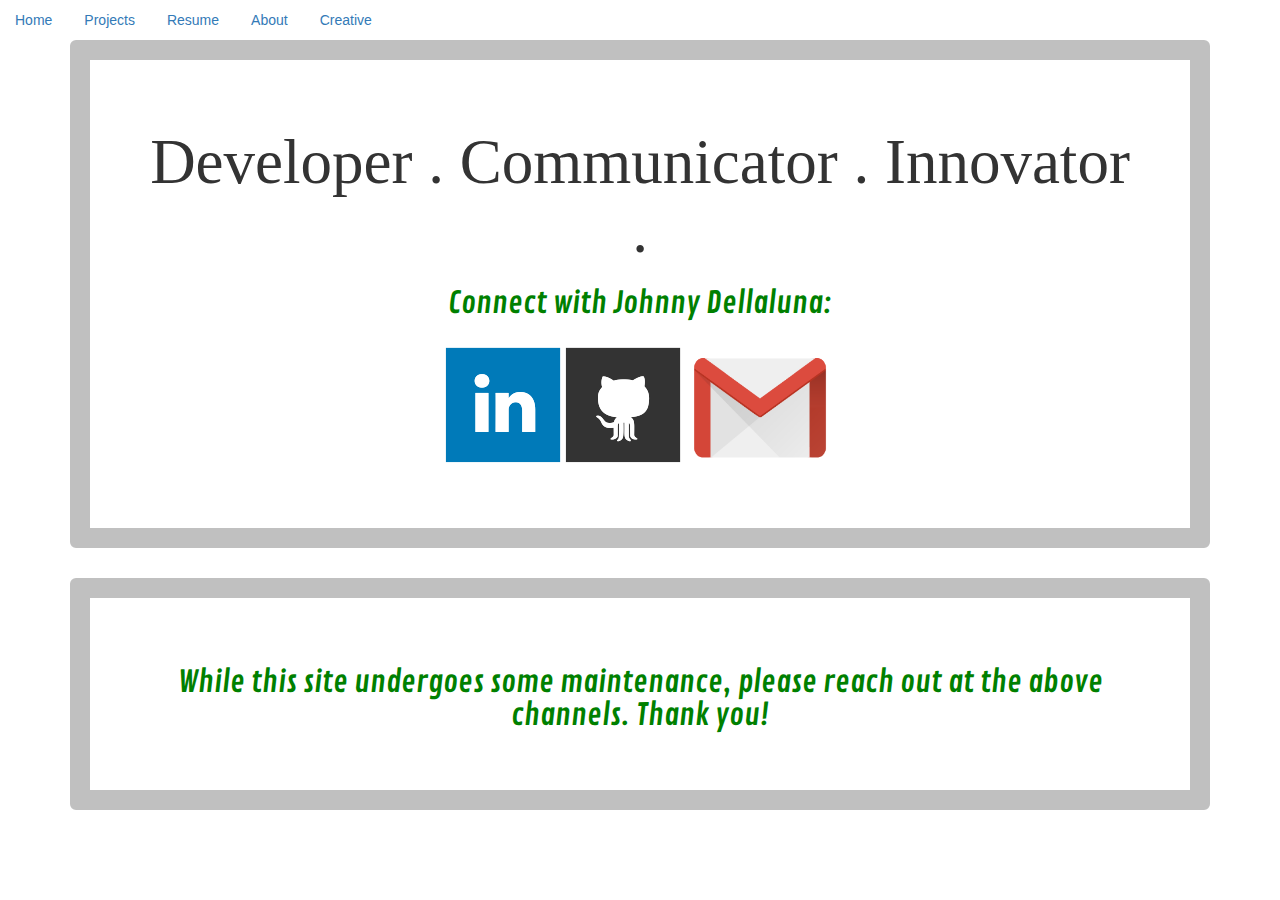
==== index.html @ 60100eee "Add files via upload" ====
<!doctype html>
<html lang="en-us">

<head>
  <meta charset="UTF-8">
  <title>Johnny Dellaluna: Full Stack Developer</title>
  <link rel="stylesheet" href="https://maxcdn.bootstrapcdn.com/bootstrap/3.3.6/css/bootstrap.min.css">
  <link href="https://fonts.googleapis.com/css?family=Contrail+One|Permanent+Marker" rel="stylesheet">
  <link rel="stylesheet" type="text/css" href="assets/css/style.css">
</head>

<body>
<ul class="nav nav-pills nav-fill">
  <li class="nav-item">
    <a class="nav-link" href="index.html">Home</a>
  </li>
  <li class="nav-item">
    <a class="nav-link" href="projects.html">Projects</a>
  </li>
  <li class="nav-item">
    <a class="nav-link" href="#">Resume</a>
  </li>
  <li class="nav-item">
    <a class="nav-link" href="about.html">About</a>
  </li>
  <li class="nav-item">
    <a class="nav-link" href="#">Creative</a>
  </li>
</ul>

<div class="container" id="main-container">
    <div class="jumbotron text-center" id="jumbotron">
      <h1>Developer . Communicator . Innovator .</h1>
      <h2>Connect with Johnny Dellaluna:</h2>
      <a href="https://www.linkedin.com/in/johnnydellaluna"><img src="assets/images/linkedin-128.png" class="social" alt="LinkedIn" /></a>
      <a href="https://github.com/johnnydellaluna"><img src="assets/images/github-128.png" class="social" alt="GitHub" /></a>
      <a href="mailto: johnnydellaluna@gmail.com"><img src="assets/images/Dtafalonso-Android-L-Gmail.png" width=150px></a>
      <div class="eraser"></div>
      <div class="black-marker"></div>
      <div class="green-marker"></div>
    </div>

<div class="jumbotron text-center" id="jumbotron">
  <h2>While this site undergoes some maintenance, please reach out at the above channels. Thank you!</h2>
  
</div>






</body>

</html>
---- assets/css/style.css ----
#main-container {
	

}

p {
	font-family: 'Contrail One', sans-serif;
}

h1 {
	font-family: 'Permanent Marker', cursive;
}

h2 {
	font-family: 'Contrail One', sans-serif;
	color: green;
}

#jumbotron {
	border-style: solid;
	border-color: silver;
	border-width: 20px;
	background-color: white;
}

.whiteboard {
	opacity: 0.3;
	height: 100%;
	width: 100%;
}

/*.eraser {
	width: 56px;
	height: 20px;
	background: black;
	padding: 0 100 0 0;
}*/

.black-marker {

}

.green-marker {

}
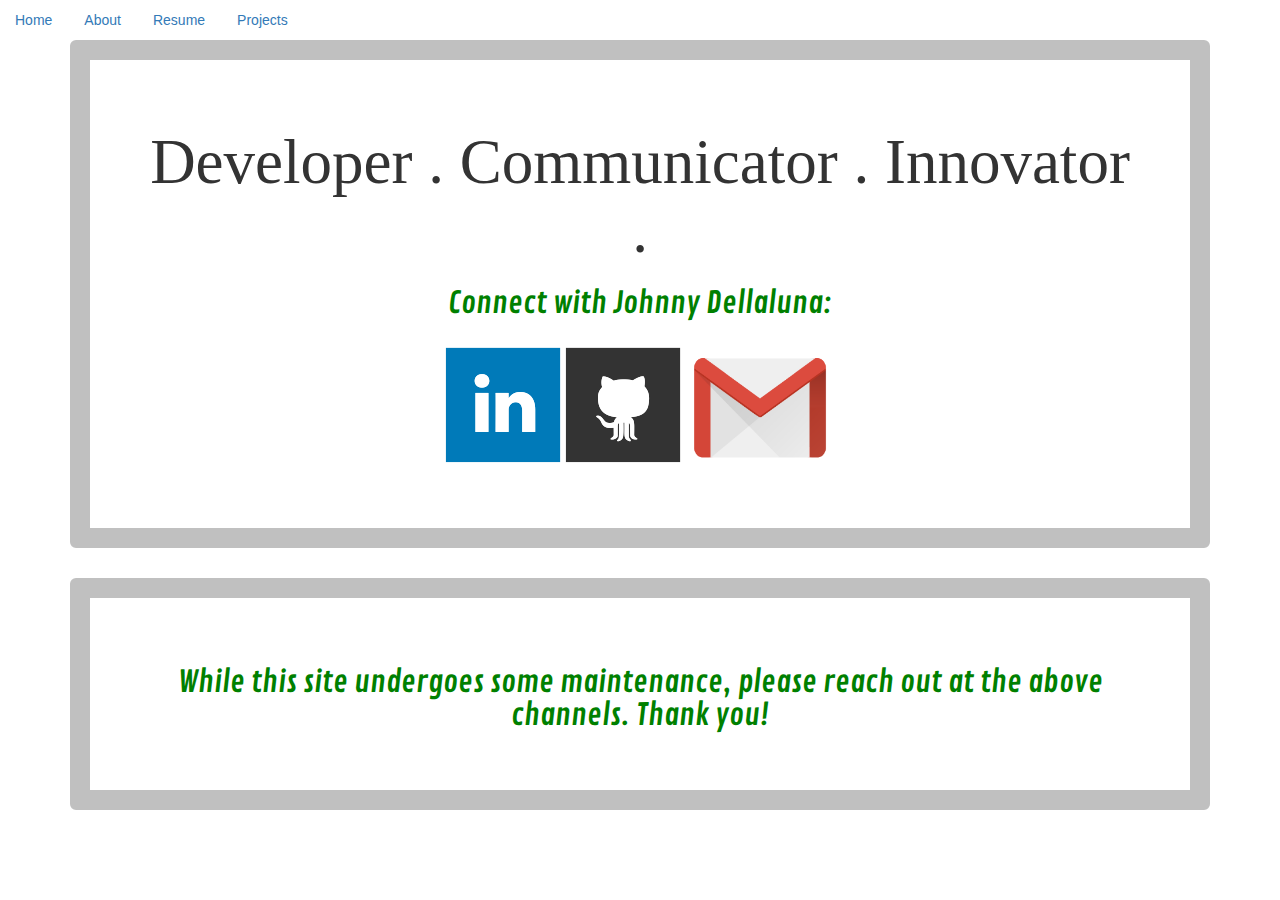
==== commit dcb199e2: "need to update projects next" ====
--- a/index.html
+++ b/index.html
@@ -15,16 +15,13 @@
     <a class="nav-link" href="index.html">Home</a>
   </li>
   <li class="nav-item">
-    <a class="nav-link" href="projects.html">Projects</a>
-  </li>
-  <li class="nav-item">
-    <a class="nav-link" href="#">Resume</a>
-  </li>
-  <li class="nav-item">
     <a class="nav-link" href="about.html">About</a>
   </li>
   <li class="nav-item">
-    <a class="nav-link" href="#">Creative</a>
+    <a class="nav-link" href="resume.html">Resume</a>
+  </li>
+  <li class="nav-item">
+    <a class="nav-link" href="projects.html">Projects</a>
   </li>
 </ul>
 
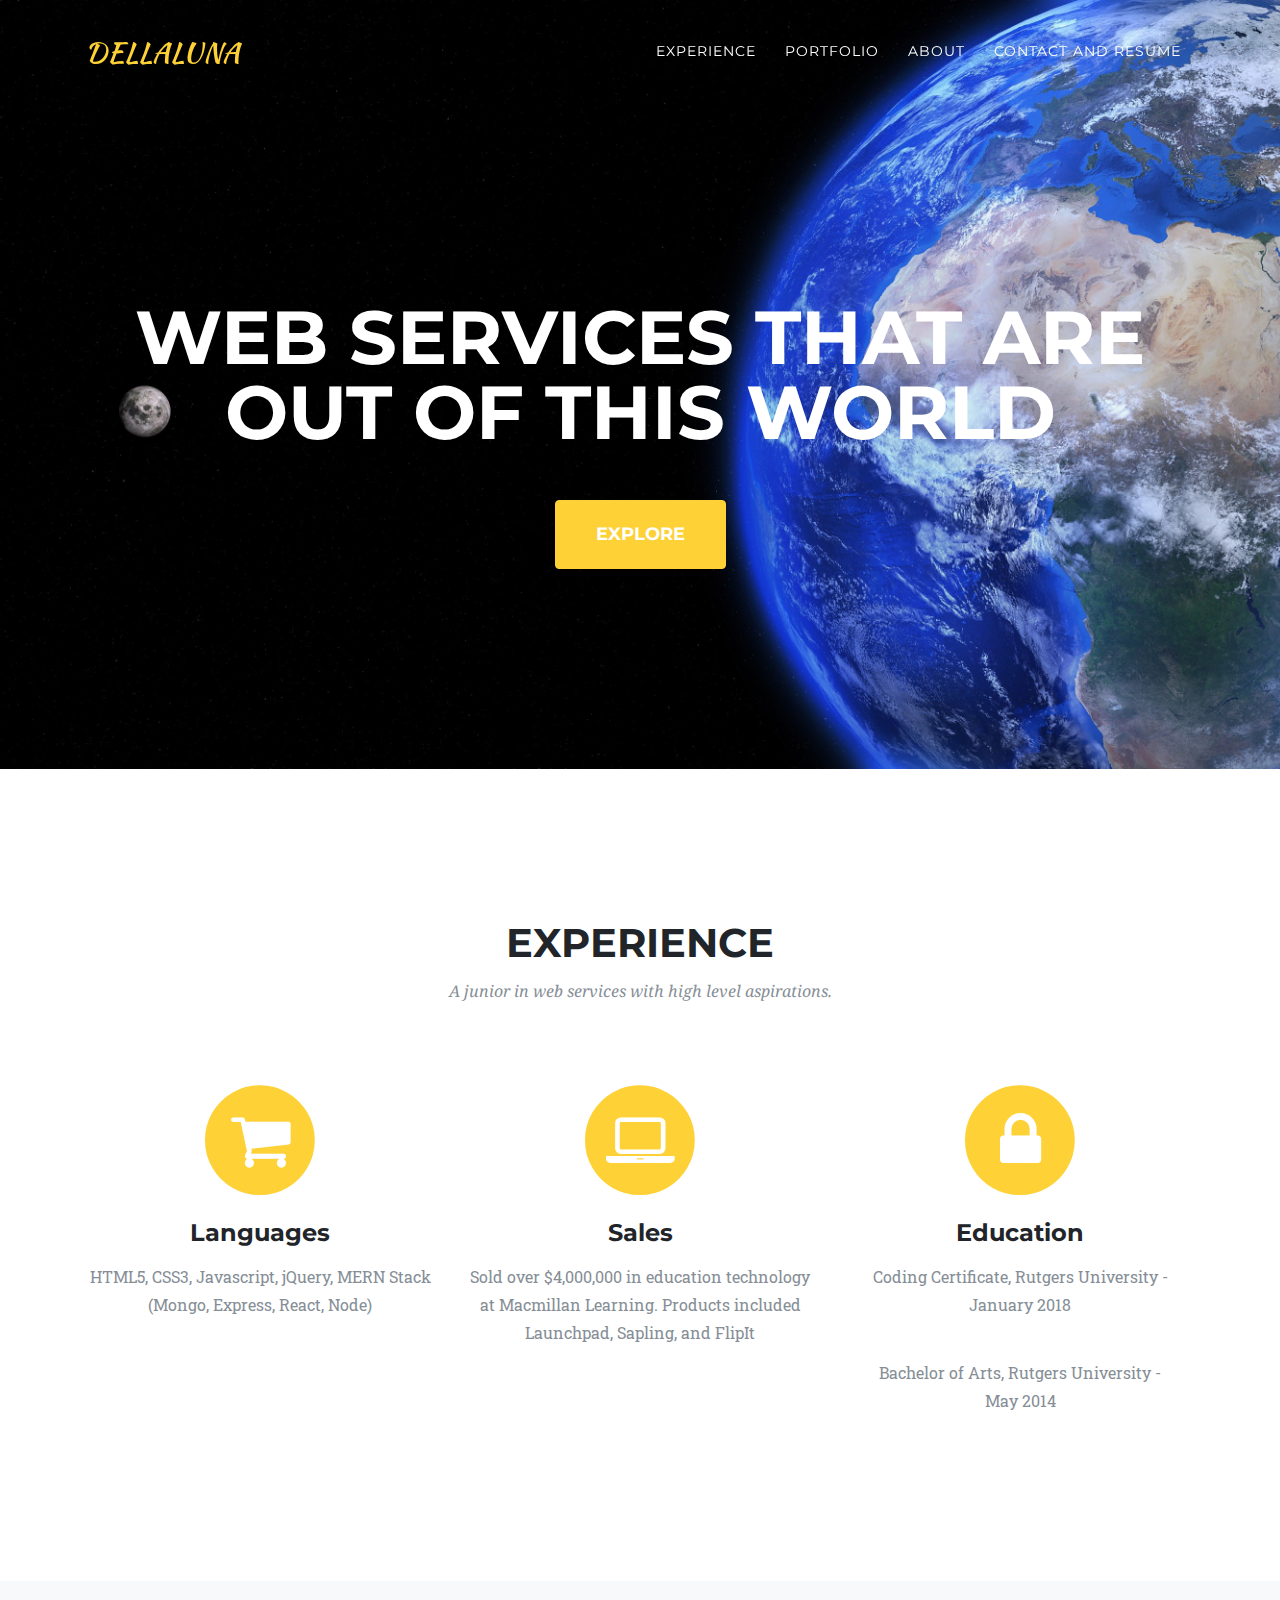
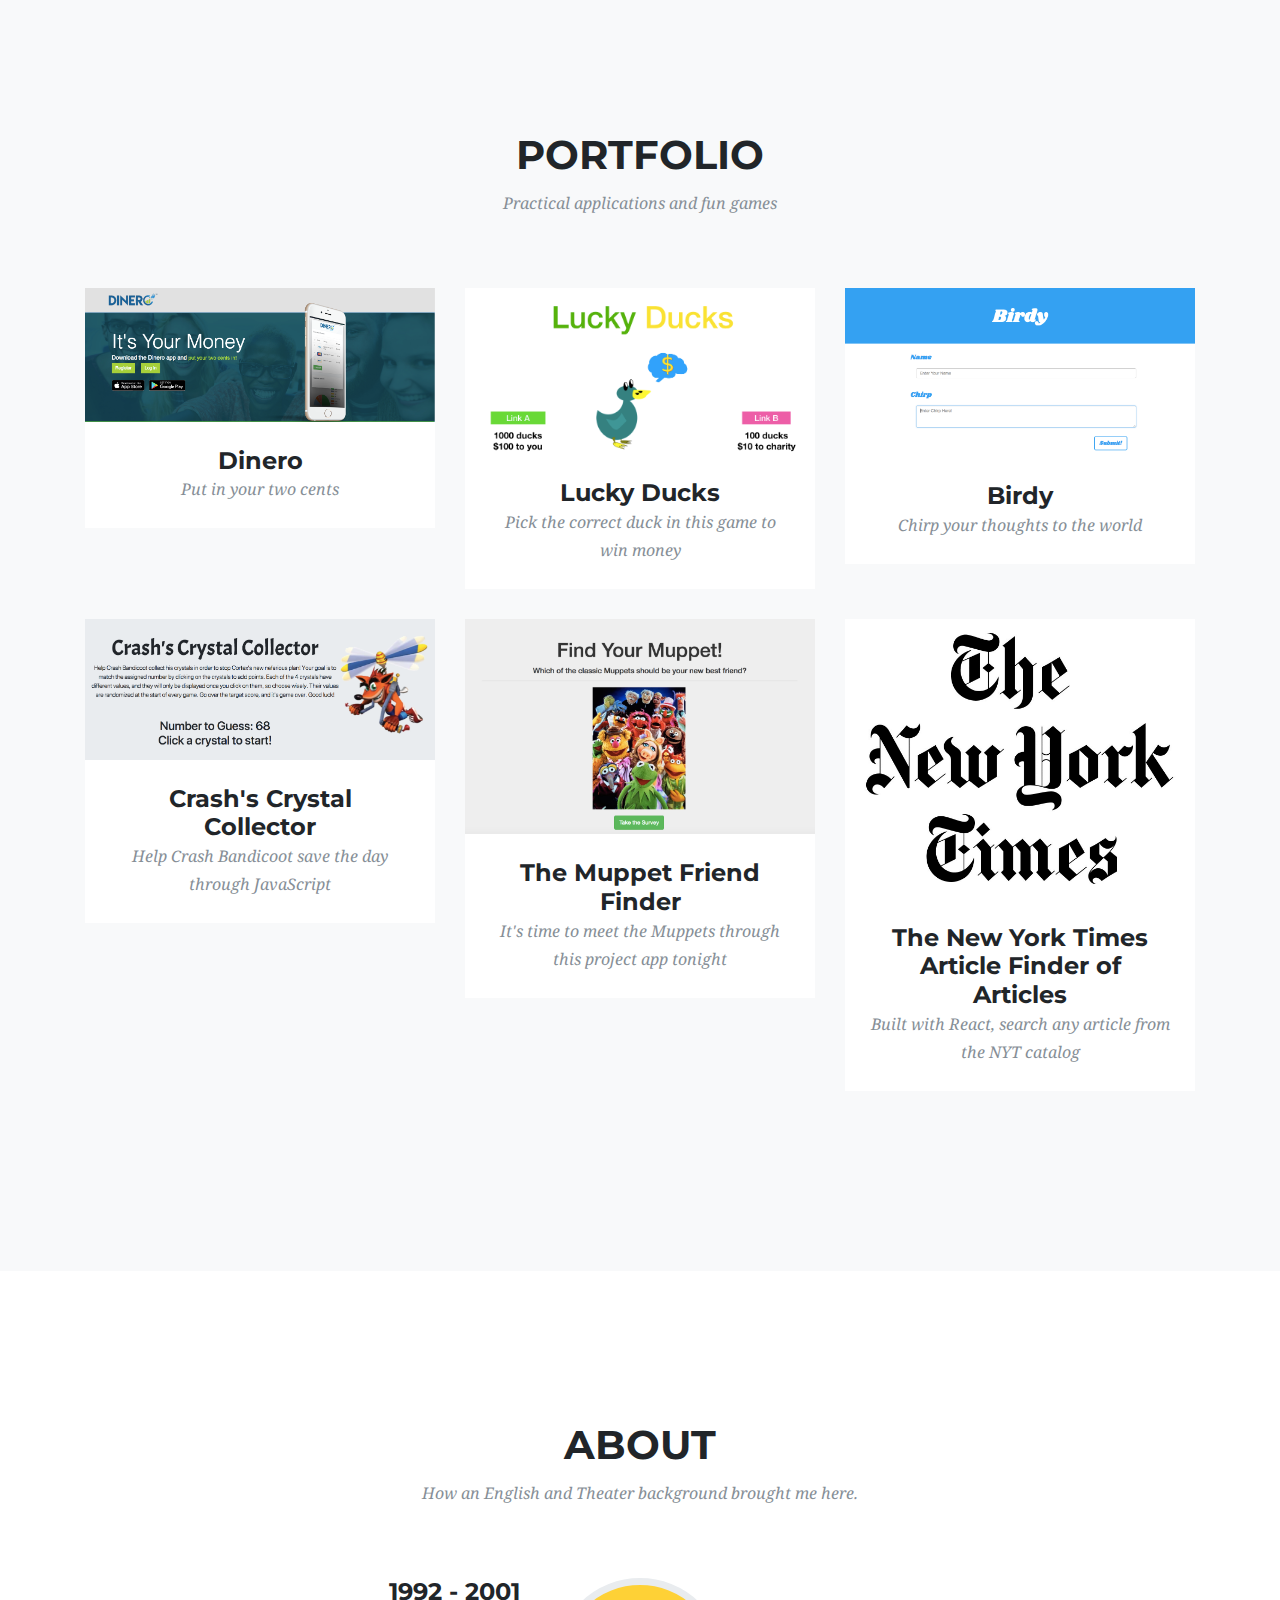
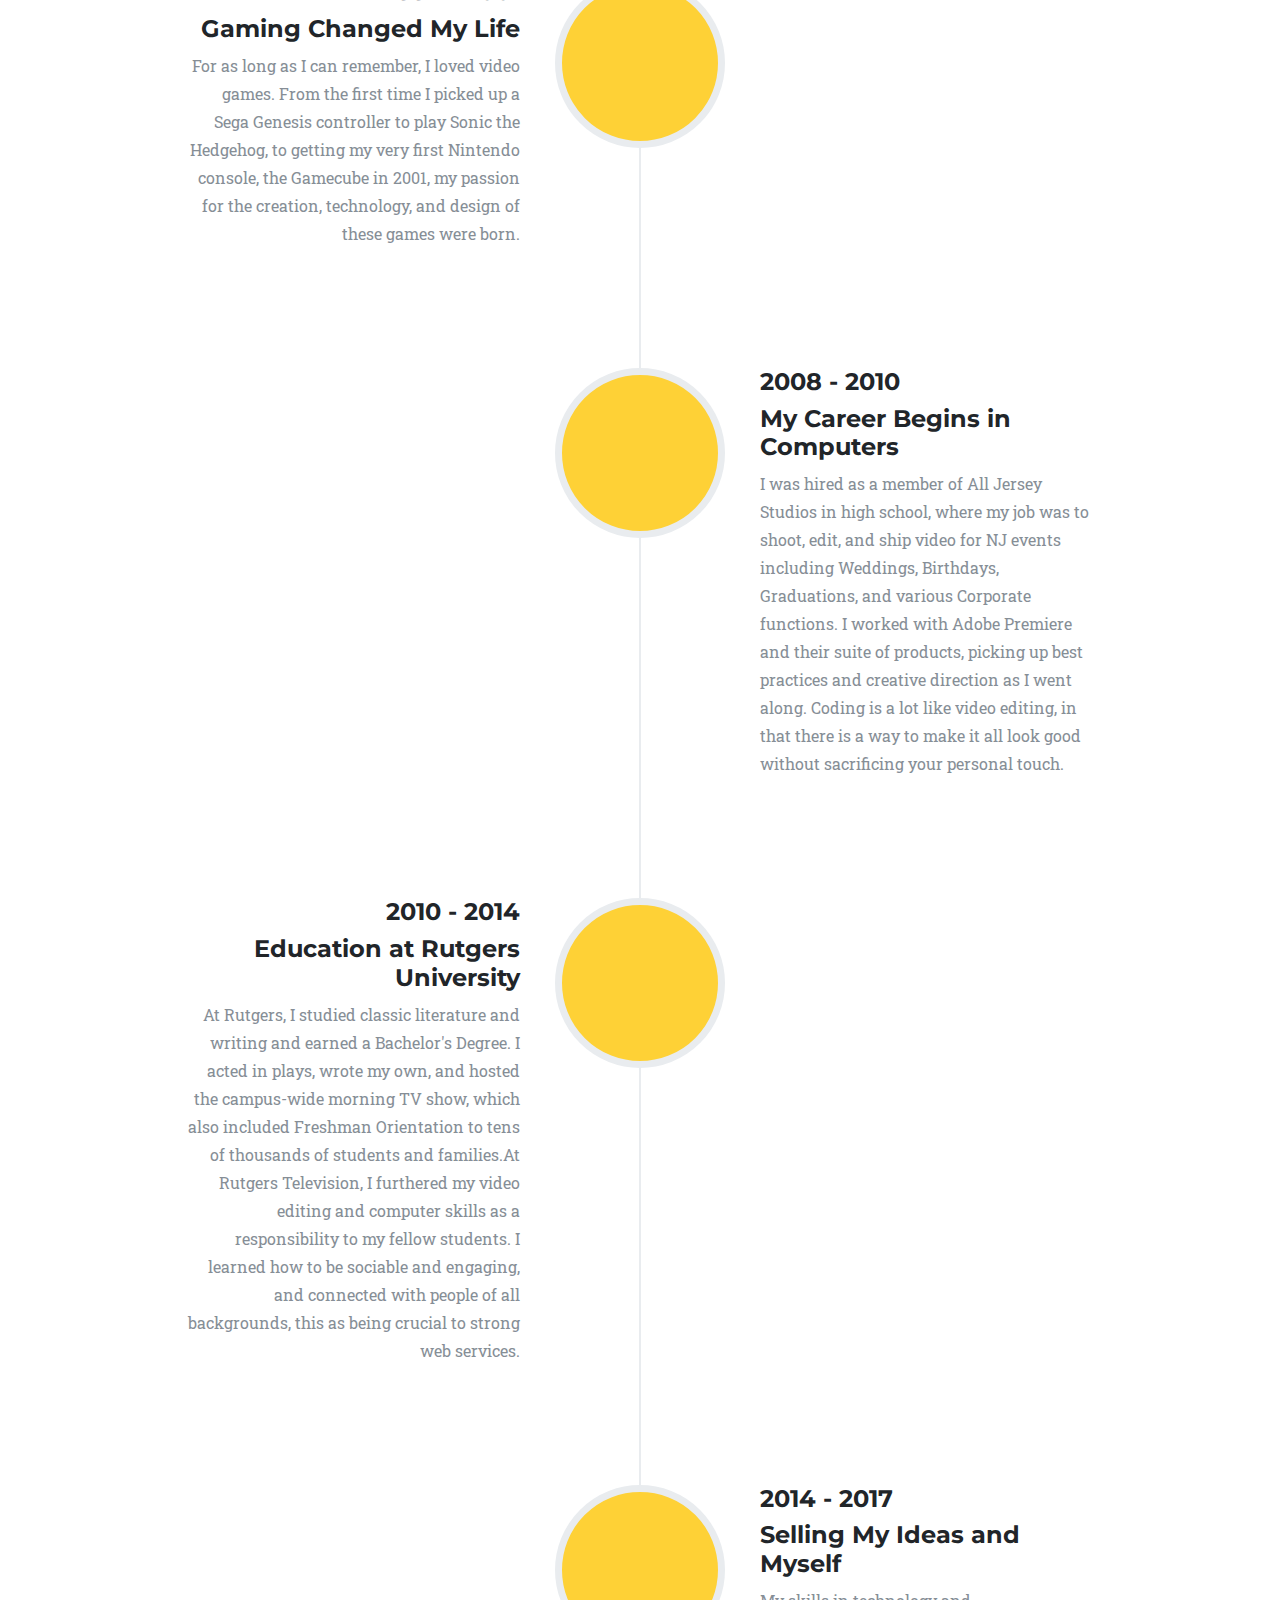
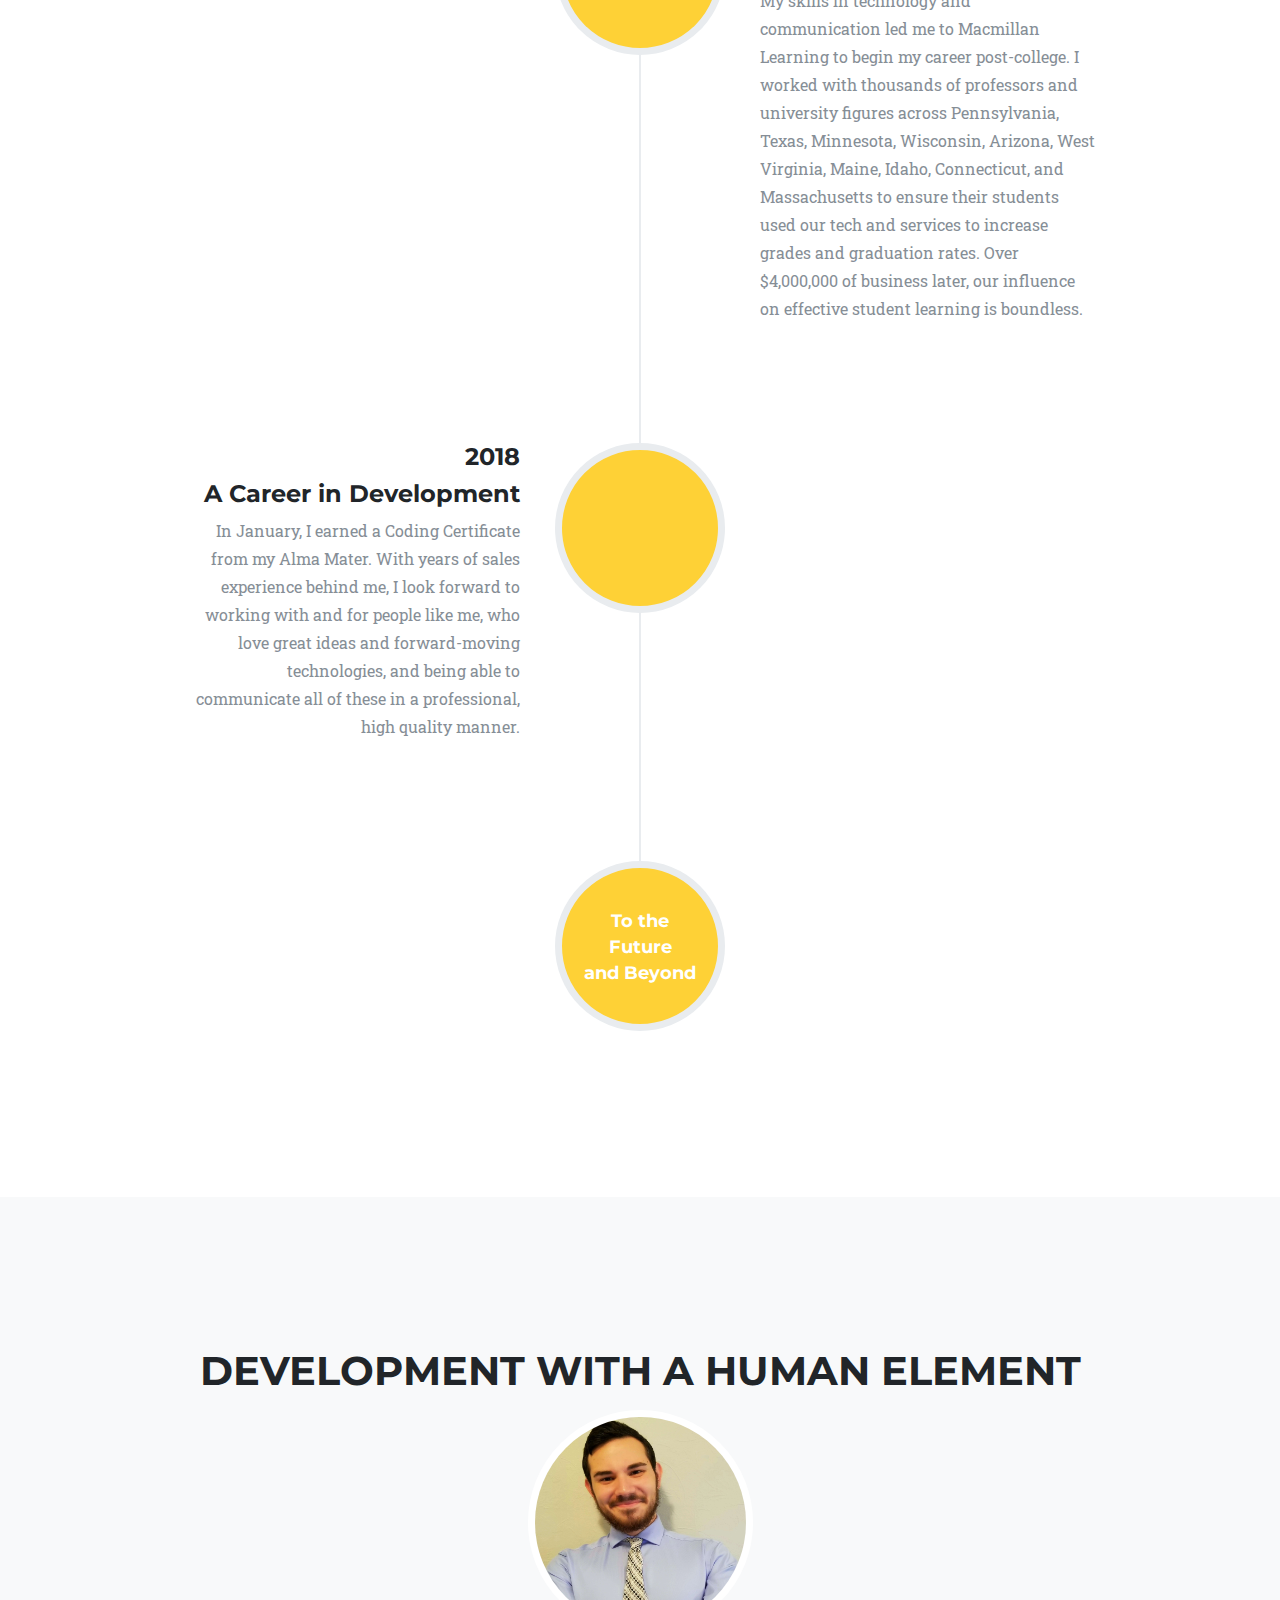
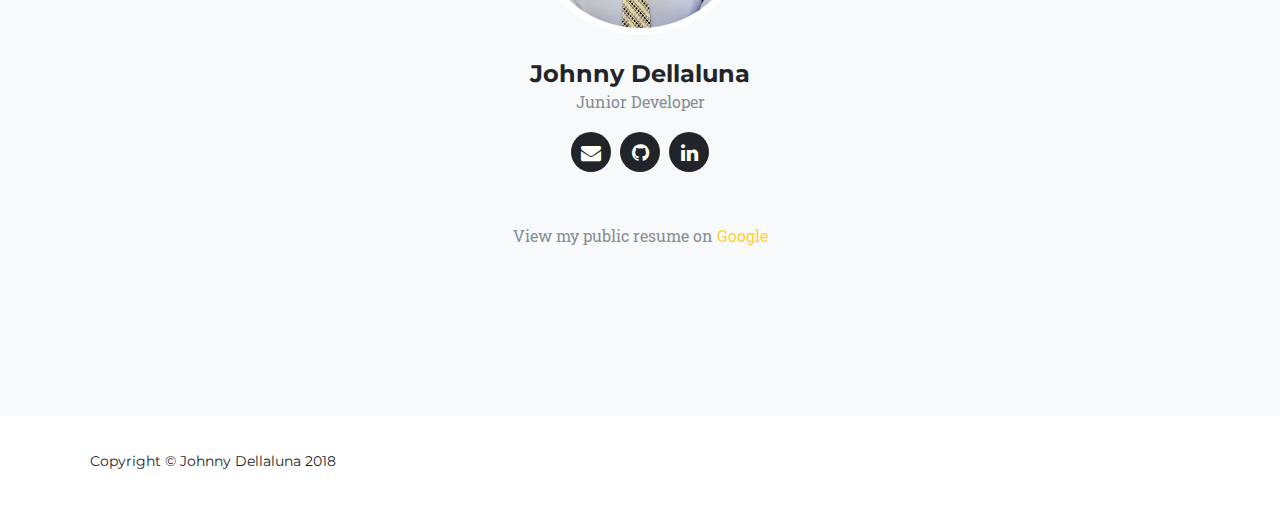
==== commit 79cda868: "new website design" ====
--- a/index.html
+++ b/index.html
@@ -1,52 +1,618 @@
-<!doctype html>
-<html lang="en-us">
-
-<head>
-  <meta charset="UTF-8">
-  <title>Johnny Dellaluna: Full Stack Developer</title>
-  <link rel="stylesheet" href="https://maxcdn.bootstrapcdn.com/bootstrap/3.3.6/css/bootstrap.min.css">
-  <link href="https://fonts.googleapis.com/css?family=Contrail+One|Permanent+Marker" rel="stylesheet">
-  <link rel="stylesheet" type="text/css" href="assets/css/style.css">
-</head>
-
-<body>
-<ul class="nav nav-pills nav-fill">
-  <li class="nav-item">
-    <a class="nav-link" href="index.html">Home</a>
-  </li>
-  <li class="nav-item">
-    <a class="nav-link" href="about.html">About</a>
-  </li>
-  <li class="nav-item">
-    <a class="nav-link" href="resume.html">Resume</a>
-  </li>
-  <li class="nav-item">
-    <a class="nav-link" href="projects.html">Projects</a>
-  </li>
-</ul>
-
-<div class="container" id="main-container">
-    <div class="jumbotron text-center" id="jumbotron">
-      <h1>Developer . Communicator . Innovator .</h1>
-      <h2>Connect with Johnny Dellaluna:</h2>
-      <a href="https://www.linkedin.com/in/johnnydellaluna"><img src="assets/images/linkedin-128.png" class="social" alt="LinkedIn" /></a>
-      <a href="https://github.com/johnnydellaluna"><img src="assets/images/github-128.png" class="social" alt="GitHub" /></a>
-      <a href="mailto: johnnydellaluna@gmail.com"><img src="assets/images/Dtafalonso-Android-L-Gmail.png" width=150px></a>
-      <div class="eraser"></div>
-      <div class="black-marker"></div>
-      <div class="green-marker"></div>
+<!DOCTYPE html>
+<html lang="en">
+
+  <head>
+
+    <meta charset="utf-8">
+    <meta name="viewport" content="width=device-width, initial-scale=1, shrink-to-fit=no">
+    <meta name="description" content="">
+    <meta name="author" content="">
+
+    <title>Full Stack Developer: Johnny Dellaluna</title>
+
+    <!-- Bootstrap core CSS -->
+    <link href="vendor/bootstrap/css/bootstrap.min.css" rel="stylesheet">
+
+    <!-- Custom fonts for this template -->
+    <link href="vendor/font-awesome/css/font-awesome.min.css" rel="stylesheet" type="text/css">
+    <link href="https://fonts.googleapis.com/css?family=Montserrat:400,700" rel="stylesheet" type="text/css">
+    <link href='https://fonts.googleapis.com/css?family=Kaushan+Script' rel='stylesheet' type='text/css'>
+    <link href='https://fonts.googleapis.com/css?family=Droid+Serif:400,700,400italic,700italic' rel='stylesheet' type='text/css'>
+    <link href='https://fonts.googleapis.com/css?family=Roboto+Slab:400,100,300,700' rel='stylesheet' type='text/css'>
+
+    <!-- Custom styles for this template -->
+    <link href="css/agency.min.css" rel="stylesheet">
+
+  </head>
+
+  <body id="page-top">
+
+    <!-- Navigation -->
+    <nav class="navbar navbar-expand-lg navbar-dark fixed-top" id="mainNav">
+      <div class="container">
+        <a class="navbar-brand js-scroll-trigger" href="#page-top">DELLALUNA</a>
+        <button class="navbar-toggler navbar-toggler-right" type="button" data-toggle="collapse" data-target="#navbarResponsive" aria-controls="navbarResponsive" aria-expanded="false" aria-label="Toggle navigation">
+          Menu
+          <i class="fa fa-bars"></i>
+        </button>
+        <div class="collapse navbar-collapse" id="navbarResponsive">
+          <ul class="navbar-nav text-uppercase ml-auto">
+            <li class="nav-item">
+              <a class="nav-link js-scroll-trigger" href="#experience">Experience</a>
+            </li>
+            <li class="nav-item">
+              <a class="nav-link js-scroll-trigger" href="#portfolio">Portfolio</a>
+            </li>
+            <li class="nav-item">
+              <a class="nav-link js-scroll-trigger" href="#about">About</a>
+            </li>
+            <li class="nav-item">
+              <a class="nav-link js-scroll-trigger" href="#resume">Contact and Resume</a>
+            </li>
+          </ul>
+        </div>
+      </div>
+    </nav>
+
+    <!-- Header -->
+    <header class="masthead">
+      <div class="container">
+        <div class="intro-text">
+          <!-- <div class="intro-lead-in">Johnny Dellaluna</div> -->
+          <div class="intro-heading text-uppercase">Web Services that are out of this world</div>
+          <a class="btn btn-primary btn-xl text-uppercase js-scroll-trigger" href="#experience">Explore</a>
+        </div>
+      </div>
+    </header>
+
+    <!-- Services -->
+    <section id="experience">
+      <div class="container">
+        <div class="row">
+          <div class="col-lg-12 text-center">
+            <h2 class="section-heading text-uppercase">Experience</h2>
+            <h3 class="section-subheading text-muted">A junior in web services with high level aspirations.</h3>
+          </div>
+        </div>
+        <div class="row text-center">
+          <div class="col-md-4">
+            <span class="fa-stack fa-4x">
+              <i class="fa fa-circle fa-stack-2x text-primary"></i>
+              <i class="fa fa-shopping-cart fa-stack-1x fa-inverse"></i>
+            </span>
+            <h4 class="service-heading">Languages</h4>
+            <p class="text-muted">HTML5, CSS3, Javascript, jQuery, MERN Stack (Mongo, Express, React, Node)</p>
+          </div>
+          <div class="col-md-4">
+            <span class="fa-stack fa-4x">
+              <i class="fa fa-circle fa-stack-2x text-primary"></i>
+              <i class="fa fa-laptop fa-stack-1x fa-inverse"></i>
+            </span>
+            <h4 class="service-heading">Sales</h4>
+            <p class="text-muted">Sold over $4,000,000 in education technology at Macmillan Learning. Products included Launchpad, Sapling, and FlipIt</p>
+          </div>
+          <div class="col-md-4">
+            <span class="fa-stack fa-4x">
+              <i class="fa fa-circle fa-stack-2x text-primary"></i>
+              <i class="fa fa-lock fa-stack-1x fa-inverse"></i>
+            </span>
+            <h4 class="service-heading">Education</h4>
+            <p class="text-muted">Coding Certificate, Rutgers University - January 2018</p>
+            <br>
+            <p class="text-muted">Bachelor of Arts, Rutgers University - <br>May 2014</p>
+          </div>
+        </div>
+      </div>
+    </section>
+
+    <!-- Portfolio Grid -->
+    <section class="bg-light" id="portfolio">
+      <div class="container">
+        <div class="row">
+          <div class="col-lg-12 text-center">
+            <h2 class="section-heading text-uppercase">Portfolio</h2>
+            <h3 class="section-subheading text-muted">Practical applications and fun games</h3>
+          </div>
+        </div>
+        <div class="row">
+          <div class="col-md-4 col-sm-6 portfolio-item">
+            <a class="portfolio-link" data-toggle="modal" href="#portfolioModal1">
+              <div class="portfolio-hover">
+                <div class="portfolio-hover-content">
+                  <i class="fa fa-plus fa-3x"></i>
+                </div>
+              </div>
+              <img class="img-fluid" src="img/portfolio/dinero1.png" alt="">
+            </a>
+            <div class="portfolio-caption">
+              <h4>Dinero</h4>
+              <p class="text-muted">Put in your two cents</p>
+            </div>
+          </div>
+          <div class="col-md-4 col-sm-6 portfolio-item">
+            <a class="portfolio-link" data-toggle="modal" href="#portfolioModal2">
+              <div class="portfolio-hover">
+                <div class="portfolio-hover-content">
+                  <i class="fa fa-plus fa-3x"></i>
+                </div>
+              </div>
+              <img class="img-fluid" src="img/lucky-ducks-preview.png" alt="">
+            </a>
+            <div class="portfolio-caption">
+              <h4>Lucky Ducks</h4>
+              <p class="text-muted">Pick the correct duck in this game to win money</p>
+            </div>
+          </div>
+          <div class="col-md-4 col-sm-6 portfolio-item">
+            <a class="portfolio-link" data-toggle="modal" href="#portfolioModal3">
+              <div class="portfolio-hover">
+                <div class="portfolio-hover-content">
+                  <i class="fa fa-plus fa-3x"></i>
+                </div>
+              </div>
+              <img class="img-fluid" src="img/birdy.png" alt="">
+            </a>
+            <div class="portfolio-caption">
+              <h4>Birdy</h4>
+              <p class="text-muted">Chirp your thoughts to the world</p>
+            </div>
+          </div>
+          <div class="col-md-4 col-sm-6 portfolio-item">
+            <a class="portfolio-link" data-toggle="modal" href="#portfolioModal4">
+              <div class="portfolio-hover">
+                <div class="portfolio-hover-content">
+                  <i class="fa fa-plus fa-3x"></i>
+                </div>
+              </div>
+              <img class="img-fluid" src="img/crash-crystal.png" alt="">
+            </a>
+            <div class="portfolio-caption">
+              <h4>Crash's Crystal Collector</h4>
+              <p class="text-muted">Help Crash Bandicoot save the day through JavaScript</p>
+            </div>
+          </div>
+          <div class="col-md-4 col-sm-6 portfolio-item">
+            <a class="portfolio-link" data-toggle="modal" href="#portfolioModal5">
+              <div class="portfolio-hover">
+                <div class="portfolio-hover-content">
+                  <i class="fa fa-plus fa-3x"></i>
+                </div>
+              </div>
+              <img class="img-fluid" src="img/portfolio/muppetsapp.png" alt="">
+            </a>
+            <div class="portfolio-caption">
+              <h4>The Muppet Friend Finder</h4>
+              <p class="text-muted">It's time to meet the Muppets through this project app tonight</p>
+            </div>
+          </div>
+          <div class="col-md-4 col-sm-6 portfolio-item">
+            <a class="portfolio-link" data-toggle="modal" href="#portfolioModal6">
+              <div class="portfolio-hover">
+                <div class="portfolio-hover-content">
+                  <i class="fa fa-plus fa-3x"></i>
+                </div>
+              </div>
+              <img class="img-fluid" src="img/nyt.jpg" alt="">
+            </a>
+            <div class="portfolio-caption">
+              <h4>The New York Times Article Finder of Articles</h4>
+              <p class="text-muted">Built with React, search any article from the NYT catalog</p>
+            </div>
+          </div>
+        </div>
+      </div>
+    </section>
+
+    <!-- About -->
+    <section id="about">
+      <div class="container">
+        <div class="row">
+          <div class="col-lg-12 text-center">
+            <h2 class="section-heading text-uppercase">About</h2>
+            <h3 class="section-subheading text-muted">How an English and Theater background brought me here.</h3>
+          </div>
+        </div>
+        <div class="row">
+          <div class="col-lg-12">
+            <ul class="timeline">
+              <li>
+                <div class="timeline-image">
+                  <img class="rounded-circle img-fluid" src="" alt="">
+                </div>
+                <div class="timeline-panel">
+                  <div class="timeline-heading">
+                    <h4>1992 - 2001</h4>
+                    <h4 class="subheading">Gaming Changed My Life</h4>
+                  </div>
+                  <div class="timeline-body">
+                    <p class="text-muted">For as long as I can remember, I loved video games. From the first time I picked up a Sega Genesis controller to play Sonic the Hedgehog, to getting my very first Nintendo console, the Gamecube in 2001, my passion for the creation, technology, and design of these games were born.</p>
+                  </div>
+                </div>
+              </li>
+               <li class="timeline-inverted">
+                <div class="timeline-image">
+                  <img class="rounded-circle img-fluid" src="" alt="">
+                </div>
+                <div class="timeline-panel">
+                  <div class="timeline-heading">
+                    <h4>2008 - 2010</h4>
+                    <h4 class="subheading">My Career Begins in Computers</h4>
+                  </div>
+                  <div class="timeline-body">
+                    <p class="text-muted">I was hired as a member of All Jersey Studios in high school, where my job was to shoot, edit, and ship video for NJ events including Weddings, Birthdays, Graduations, and various Corporate functions. I worked with Adobe Premiere and their suite of products, picking up best practices and creative direction as I went along. Coding is a lot like video editing, in that there is a way to make it all look good without sacrificing your personal touch.</p>
+                  </div>
+                </div>
+              </li>
+              <li>
+                <div class="timeline-image">
+                  <img class="rounded-circle img-fluid" src="" alt="">
+                </div>
+                <div class="timeline-panel">
+                  <div class="timeline-heading">
+                    <h4>2010 - 2014</h4>
+                    <h4 class="subheading">Education at Rutgers University</h4>
+                  </div>
+                  <div class="timeline-body">
+                    <p class="text-muted">At Rutgers, I studied classic literature and writing and earned a Bachelor's Degree. I acted in plays, wrote my own, and hosted the campus-wide morning TV show, which also included Freshman Orientation to tens of thousands of students and families.At Rutgers Television, I furthered my video editing and computer skills as a responsibility to my fellow students.  I learned how to be sociable and engaging, and connected with people of all backgrounds, this as being crucial to strong web services.</p>
+                  </div>
+                </div>
+              </li>
+              <li class="timeline-inverted">
+                <div class="timeline-image">
+                  <img class="rounded-circle img-fluid" src="" alt="">
+                </div>
+                <div class="timeline-panel">
+                  <div class="timeline-heading">
+                    <h4>2014 - 2017</h4>
+                    <h4 class="subheading">Selling My Ideas and Myself</h4>
+                  </div>
+                  <div class="timeline-body">
+                    <p class="text-muted">My skills in technology and communication led me to Macmillan Learning to begin my career post-college. I worked with thousands of professors and university figures across Pennsylvania, Texas, Minnesota, Wisconsin, Arizona, West Virginia, Maine, Idaho, Connecticut, and Massachusetts to ensure their students used our tech and services to increase grades and graduation rates. Over $4,000,000 of business later, our influence on effective student learning is boundless.</p>
+                  </div>
+                </div>
+              </li>
+              <li>
+                <div class="timeline-image">
+                  <img class="rounded-circle img-fluid" src="" alt="">
+                </div>
+                <div class="timeline-panel">
+                  <div class="timeline-heading">
+                    <h4>2018</h4>
+                    <h4 class="subheading">A Career in Development</h4>
+                  </div>
+                  <div class="timeline-body">
+                    <p class="text-muted">In January, I earned a Coding Certificate from my Alma Mater. With years of sales experience behind me, I look forward to working with and for people like me, who love great ideas and forward-moving technologies, and being able to communicate all of these in a professional, high quality manner.</p>
+                  </div>
+                </div>
+              </li>
+              <li class="timeline-inverted">
+                <div class="timeline-image">
+                  <h4>To the<br>Future <br>and Beyond</h4>
+                </div>
+              </li>
+            </ul>
+          </div>
+        </div>
+      </div>
+    </section>
+
+    <!-- Team -->
+    <section class="bg-light" id="resume">
+      <div class="container">
+        <div class="row">
+          <div class="col-lg-12 text-center">
+            <h2 class="section-heading text-uppercase">Development with a Human Element</h2>
+            <!-- <h3 class="section-subheading text-muted">Connect with me</h3> -->
+          </div>
+        </div>
+        <div class="row">
+          <div class="col-sm-4">
+            <div class="team-member">
+            </div>
+          </div>
+          <div class="col-sm-4">
+            <div class="team-member">
+              <img class="mx-auto rounded-circle" src="img/team/webpic.jpg" alt="">
+              <h4>Johnny Dellaluna</h4>
+              <p class="text-muted">Junior Developer</p>
+              <ul class="list-inline social-buttons">
+                <li class="list-inline-item">
+                  <a href="mailto:johnnydellaluna@gmail.com" alt="Johnny Dellaluna's Gmail" target="_blank">
+                    <i class="fa fa-envelope"></i>
+                  </a>
+                </li>
+                <li class="list-inline-item">
+                  <a href="https://github.com/johnnydellaluna" alt="Johnny Dellaluna's Github" target="_blank">
+                    <i class="fa fa-github"></i>
+                  </a>
+                </li>
+                <li class="list-inline-item">
+                  <a href="https://www.linkedin.com/in/johnnydellaluna/" alt="Johnny Dellaluna's LinkedIn" target="_blank">
+                    <i class="fa fa-linkedin"></i>
+                  </a>
+                </li>
+              </ul>
+            </div>
+          </div>
+          <div class="col-sm-4">
+            <div class="team-member">
+            </div>
+          </div>
+        </div>
+        <div class="row">
+          <div class="col-lg-8 mx-auto text-center">
+            <p class="large text-muted">View my public resume on <a href="https://docs.google.com/document/d/13YED1I5kikS_uwC71vaidlozTlF-VB1jU6-cpali7LY/edit" target="_blank">Google</a></p>
+          </div>
+        </div>
+      </div>
+    </section>
+
+    <!-- Contact -->
+    <!-- <section id="contact">
+      <div class="container">
+        <div class="row">
+          <div class="col-lg-12 text-center">
+            <h2 class="section-heading text-uppercase">Contact Me Directly</h2>
+            <h3 class="section-subheading text-muted">Lorem ipsum dolor sit amet consectetur.</h3>
+          </div>
+        </div>
+        <div class="row">
+          <div class="col-lg-12">
+            <form id="contactForm" name="sentMessage" novalidate>
+              <div class="row">
+                <div class="col-md-6">
+                  <div class="form-group">
+                    <input class="form-control" id="name" type="text" placeholder="Your Name *" required data-validation-required-message="Please enter your name.">
+                    <p class="help-block text-danger"></p>
+                  </div>
+                  <div class="form-group">
+                    <input class="form-control" id="email" type="email" placeholder="Your Email *" required data-validation-required-message="Please enter your email address.">
+                    <p class="help-block text-danger"></p>
+                  </div>
+                  <div class="form-group">
+                    <input class="form-control" id="phone" type="tel" placeholder="Your Phone *" required data-validation-required-message="Please enter your phone number.">
+                    <p class="help-block text-danger"></p>
+                  </div>
+                </div>
+                <div class="col-md-6">
+                  <div class="form-group">
+                    <textarea class="form-control" id="message" placeholder="Your Message *" required data-validation-required-message="Please enter a message."></textarea>
+                    <p class="help-block text-danger"></p>
+                  </div>
+                </div>
+                <div class="clearfix"></div>
+                <div class="col-lg-12 text-center">
+                  <div id="success"></div>
+                  <button id="sendMessageButton" class="btn btn-primary btn-xl text-uppercase" type="submit">Send Message</button>
+                </div>
+              </div>
+            </form>
+          </div>
+        </div>
+      </div>
+    </section> -->
+
+    <!-- Footer -->
+    <footer>
+          <div class="col-md-4">
+            <span class="copyright">Copyright &copy; Johnny Dellaluna 2018</span>
+          </div>
+    </footer>
+
+    <!-- Portfolio Modals -->
+
+    <!-- Modal 1 -->
+    <div class="portfolio-modal modal fade" id="portfolioModal1" tabindex="-1" role="dialog" aria-hidden="true">
+      <div class="modal-dialog">
+        <div class="modal-content">
+          <div class="close-modal" data-dismiss="modal">
+            <div class="lr">
+              <div class="rl"></div>
+            </div>
+          </div>
+          <div class="container">
+            <div class="row">
+              <div class="col-lg-8 mx-auto">
+                <div class="modal-body">
+                  <!-- Project Details Go Here -->
+                  <h2 class="text-uppercase">Dinero</h2>
+                  <p class="item-intro text-muted">Put in your two cents</p>
+                  <img class="img-fluid d-block mx-auto" src="img/portfolio/dinero2.png" alt="">
+                  <p>Keep track of everything you spend money on through this app. Credit card, debit card, cash, gift card, all kinds of expenditures and what you may owe on them will be kept in one place. Categorize expenses too so you can better budget. It's your money!</p>
+                  <ul class="list-inline">
+                    <li>Date: November 2017</li>
+                    <li>Tools: Javascript, jQuery, Bootstrap, MySQL, Sequelize</li>
+                    <li>Github Link: </li>
+                  </ul>
+                  <button class="btn btn-primary" type="button">
+                    Coming Soon!</button>
+                </div>
+              </div>
+            </div>
+          </div>
+        </div>
+      </div>
     </div>
 
-<div class="jumbotron text-center" id="jumbotron">
-  <h2>While this site undergoes some maintenance, please reach out at the above channels. Thank you!</h2>
-  
-</div>
-
-
-
-
-
-
-</body>
-
-</html>+    <!-- Modal 2 -->
+    <div class="portfolio-modal modal fade" id="portfolioModal2" tabindex="-1" role="dialog" aria-hidden="true">
+      <div class="modal-dialog">
+        <div class="modal-content">
+          <div class="close-modal" data-dismiss="modal">
+            <div class="lr">
+              <div class="rl"></div>
+            </div>
+          </div>
+          <div class="container">
+            <div class="row">
+              <div class="col-lg-8 mx-auto">
+                <div class="modal-body">
+                  <!-- Project Details Go Here -->
+                  <h2 class="text-uppercase">Lucky Ducks</h2>
+                  <p class="item-intro text-muted">Pick the correct duck in this game to win money</p>
+                  <img class="img-fluid d-block mx-auto" src="img/lucky-ducks-preview.png" alt="">
+                  <p>A social experiment of sorts, this game tasks the user to choose one of two versions of the game to play to win money either for themselves or for a charity. What will users pick: more money or better odds?</p>
+                  <ul class="list-inline">
+                    <li>Date: January 2018</li>
+                    <li>Tools: Bootstrap, React, Mongo, Mongoose</li>
+                    <li>Github Link: </li>
+                  </ul>
+                  <button class="btn btn-primary" type="button">
+                    Coming Soon!</button>
+                </div>
+              </div>
+            </div>
+          </div>
+        </div>
+      </div>
+    </div>
+
+    <!-- Modal 3 -->
+    <div class="portfolio-modal modal fade" id="portfolioModal3" tabindex="-1" role="dialog" aria-hidden="true">
+      <div class="modal-dialog">
+        <div class="modal-content">
+          <div class="close-modal" data-dismiss="modal">
+            <div class="lr">
+              <div class="rl"></div>
+            </div>
+          </div>
+          <div class="container">
+            <div class="row">
+              <div class="col-lg-8 mx-auto">
+                <div class="modal-body">
+                  <!-- Project Details Go Here -->
+                  <h2 class="text-uppercase">Birdy</h2>
+                  <p class="item-intro text-muted">Chirp your thoughts to the world</p>
+                  <img class="img-fluid d-block mx-auto" src="img/birdy.png" alt="">
+                  <p>A Twitter clone allowing users to chirp to other users and comment on them.</p>
+                  <ul class="list-inline">
+                    <li>Date: October 2017</li>
+                    <li>Tools: Javascript, JQuery, Bootstrap, MySQL, Sequelize</li>
+                    <li>Github Link: </li>
+                  </ul>
+                  <button class="btn btn-primary" type="button">
+                    Coming Soon!</button>
+                </div>
+              </div>
+            </div>
+          </div>
+        </div>
+      </div>
+    </div>
+
+    <!-- Modal 4 -->
+    <div class="portfolio-modal modal fade" id="portfolioModal4" tabindex="-1" role="dialog" aria-hidden="true">
+      <div class="modal-dialog">
+        <div class="modal-content">
+          <div class="close-modal" data-dismiss="modal">
+            <div class="lr">
+              <div class="rl"></div>
+            </div>
+          </div>
+          <div class="container">
+            <div class="row">
+              <div class="col-lg-8 mx-auto">
+                <div class="modal-body">
+                  <!-- Project Details Go Here -->
+                  <h2 class="text-uppercase">Crash's Crystal Collector</h2>
+                  <p class="item-intro text-muted">Help Crash Bandicoot save the day through JavaScript</p>
+                  <img class="img-fluid d-block mx-auto" src="img/crash-crystal.png" alt="">
+                  <p>In this game, players pick crystals with randomly assigned values that add up to the number needed to blow up Dr. Cortex's jetpack. Simple in design and usability, players may just find themselves addicted!</p>
+                  <ul class="list-inline">
+                    <li>Date: September 2017</li>
+                    <li>Tools: Javascript, jQuery, Bootstrap</li>
+                    <li>Github Link: </li>
+                  </ul>
+                  <button class="btn btn-primary" type="button">
+                    Coming Soon!</button>
+                </div>
+              </div>
+            </div>
+          </div>
+        </div>
+      </div>
+    </div>
+
+    <!-- Modal 5 -->
+    <div class="portfolio-modal modal fade" id="portfolioModal5" tabindex="-1" role="dialog" aria-hidden="true">
+      <div class="modal-dialog">
+        <div class="modal-content">
+          <div class="close-modal" data-dismiss="modal">
+            <div class="lr">
+              <div class="rl"></div>
+            </div>
+          </div>
+          <div class="container">
+            <div class="row">
+              <div class="col-lg-8 mx-auto">
+                <div class="modal-body">
+                  <!-- Project Details Go Here -->
+                  <h2 class="text-uppercase">The Muppet Friend Finder</h2>
+                  <p class="item-intro text-muted">It's time to meet the Muppets through this project app tonight</p>
+                  <a href="http://muppet-friends.herokuapp.com/"><img class="img-fluid d-block mx-auto" src="img/portfolio/muppetsapp.png" alt="" target="_blank"></a>
+                  <p>Muppet Labs has developed a perfect questionaire so that YOU may find out which of the Muppets should be your new best friend. Kermit, Miss Piggy, Fozzie, and the rest of the gang await hearing from you!</p>
+                  <ul class="list-inline">
+                    <li>Date: November 2017</li>
+                    <li>Tools: Javascript, jQuery, Bootstrap, Node, Express</li>
+                    <li>Github Link: </li>
+                  </ul>
+                  <a href="http://muppet-friends.herokuapp.com/" target="_blank"><button class="btn btn-primary" type="button">
+                    Open</button></a>
+                </div>
+              </div>
+            </div>
+          </div>
+        </div>
+      </div>
+    </div>
+
+    <!-- Modal 6 -->
+    <div class="portfolio-modal modal fade" id="portfolioModal6" tabindex="-1" role="dialog" aria-hidden="true">
+      <div class="modal-dialog">
+        <div class="modal-content">
+          <div class="close-modal" data-dismiss="modal">
+            <div class="lr">
+              <div class="rl"></div>
+            </div>
+          </div>
+          <div class="container">
+            <div class="row">
+              <div class="col-lg-8 mx-auto">
+                <div class="modal-body">
+                  <!-- Project Details Go Here -->
+                  <h2 class="text-uppercase">The New York Times Article Finder of Articles</h2>
+                  <p class="item-intro text-muted">Built with React, search any article from the NYT catalog</p>
+                  <img class="img-fluid d-block mx-auto" src="img/nyt.jpg" alt="">
+                  <p>Search and save any article in The New York Times web history by searching by category and date. It's new views of the news!</p>
+                  <ul class="list-inline">
+                    <li>Date: December 2017</li>
+                    <li>Tools: React, Bootstrap, Mongo, Mongoose, Express, Node</li>
+                    <li>Github Link: </li>
+                  </ul>
+                  <button class="btn btn-primary" type="button">
+                    Coming Soon!</button>
+                </div>
+              </div>
+            </div>
+          </div>
+        </div>
+      </div>
+    </div>
+
+    <!-- Bootstrap core JavaScript -->
+    <script src="vendor/jquery/jquery.min.js"></script>
+    <script src="vendor/bootstrap/js/bootstrap.bundle.min.js"></script>
+
+    <!-- Plugin JavaScript -->
+    <script src="vendor/jquery-easing/jquery.easing.min.js"></script>
+
+    <!-- Contact form JavaScript -->
+    <script src="js/jqBootstrapValidation.js"></script>
+    <script src="js/contact_me.js"></script>
+
+    <!-- Custom scripts for this template -->
+    <script src="js/agency.min.js"></script>
+
+  </body>
+
+</html>
--- a/css/agency.min.css
+++ b/css/agency.min.css
@@ -0,0 +1,5 @@
+/*!
+ * Start Bootstrap - Agency v4.0.0-beta.2 (https://startbootstrap.com/template-overviews/agency)
+ * Copyright 2013-2017 Start Bootstrap
+ * Licensed under MIT (https://github.com/BlackrockDigital/startbootstrap-agency/blob/master/LICENSE)
+ */body{overflow-x:hidden;font-family:'Roboto Slab','Helvetica Neue',Helvetica,Arial,sans-serif}p{line-height:1.75}a{color:#fed136}a:hover{color:#fec503}.text-primary{color:#fed136!important}h1,h2,h3,h4,h5,h6{font-weight:700;font-family:Montserrat,'Helvetica Neue',Helvetica,Arial,sans-serif}section{padding:100px 0}section h2.section-heading{font-size:40px;margin-top:0;margin-bottom:15px}section h3.section-subheading{font-size:16px;font-weight:400;font-style:italic;margin-bottom:75px;text-transform:none;font-family:'Droid Serif','Helvetica Neue',Helvetica,Arial,sans-serif}@media (min-width:768px){section{padding:150px 0}}.btn{font-family:Montserrat,'Helvetica Neue',Helvetica,Arial,sans-serif;font-weight:700}.btn-xl{font-size:18px;padding:20px 40px}.btn-primary{background-color:#fed136;border-color:#fed136}.btn-primary:active,.btn-primary:focus,.btn-primary:hover{background-color:#fec810!important;border-color:#fec810!important;color:#fff}.btn-primary:active,.btn-primary:focus{box-shadow:0 0 0 .2rem rgba(254,209,55,.5)!important}::-moz-selection{background:#fed136;text-shadow:none}::selection{background:#fed136;text-shadow:none}img::selection{background:0 0}img::-moz-selection{background:0 0}body{-webkit-tap-highlight-color:#fed136}#mainNav{background-color:#212529}#mainNav .navbar-toggler{font-size:12px;right:0;padding:13px;text-transform:uppercase;color:#fff;border:0;background-color:#fed136;font-family:Montserrat,'Helvetica Neue',Helvetica,Arial,sans-serif}#mainNav .navbar-brand{color:#fed136;font-family:'Kaushan Script','Helvetica Neue',Helvetica,Arial,cursive}#mainNav .navbar-brand.active,#mainNav .navbar-brand:active,#mainNav .navbar-brand:focus,#mainNav .navbar-brand:hover{color:#fec503}#mainNav .navbar-nav .nav-item .nav-link{font-size:90%;font-weight:400;padding:.75em 0;letter-spacing:1px;color:#fff;font-family:Montserrat,'Helvetica Neue',Helvetica,Arial,sans-serif}#mainNav .navbar-nav .nav-item .nav-link.active,#mainNav .navbar-nav .nav-item .nav-link:hover{color:#fed136}@media (min-width:992px){#mainNav{padding-top:25px;padding-bottom:25px;-webkit-transition:padding-top .3s,padding-bottom .3s;-moz-transition:padding-top .3s,padding-bottom .3s;transition:padding-top .3s,padding-bottom .3s;border:none;background-color:transparent}#mainNav .navbar-brand{font-size:1.75em;-webkit-transition:all .3s;-moz-transition:all .3s;transition:all .3s}#mainNav .navbar-nav .nav-item .nav-link{padding:1.1em 1em!important}#mainNav.navbar-shrink{padding-top:0;padding-bottom:0;background-color:#212529}#mainNav.navbar-shrink .navbar-brand{font-size:1.25em;padding:12px 0}}header.masthead{text-align:center;color:#fff;background-image:url(../img/moon-and-earth-in-space.jpg);background-repeat:no-repeat;background-attachment:scroll;background-position:center center;-webkit-background-size:cover;-moz-background-size:cover;-o-background-size:cover;background-size:cover}header.masthead .intro-text{padding-top:150px;padding-bottom:100px}header.masthead .intro-text .intro-lead-in{font-size:22px;font-style:italic;line-height:22px;margin-bottom:25px;font-family:'Droid Serif','Helvetica Neue',Helvetica,Arial,sans-serif}header.masthead .intro-text .intro-heading{font-size:50px;font-weight:700;line-height:50px;margin-bottom:25px;font-family:Montserrat,'Helvetica Neue',Helvetica,Arial,sans-serif}@media (min-width:768px){header.masthead .intro-text{padding-top:300px;padding-bottom:200px}header.masthead .intro-text .intro-lead-in{font-size:40px;font-style:italic;line-height:40px;margin-bottom:25px;font-family:'Droid Serif','Helvetica Neue',Helvetica,Arial,sans-serif}header.masthead .intro-text .intro-heading{font-size:75px;font-weight:700;line-height:75px;margin-bottom:50px;font-family:Montserrat,'Helvetica Neue',Helvetica,Arial,sans-serif}}.service-heading{margin:15px 0;text-transform:none}#portfolio .portfolio-item{right:0;margin:0 0 15px}#portfolio .portfolio-item .portfolio-link{position:relative;display:block;max-width:400px;margin:0 auto;cursor:pointer}#portfolio .portfolio-item .portfolio-link .portfolio-hover{position:absolute;width:100%;height:100%;-webkit-transition:all ease .5s;-moz-transition:all ease .5s;transition:all ease .5s;opacity:0;background:rgba(254,209,54,.9)}#portfolio .portfolio-item .portfolio-link .portfolio-hover:hover{opacity:1}#portfolio .portfolio-item .portfolio-link .portfolio-hover .portfolio-hover-content{font-size:20px;position:absolute;top:50%;width:100%;height:20px;margin-top:-12px;text-align:center;color:#fff}#portfolio .portfolio-item .portfolio-link .portfolio-hover .portfolio-hover-content i{margin-top:-12px}#portfolio .portfolio-item .portfolio-link .portfolio-hover .portfolio-hover-content h3,#portfolio .portfolio-item .portfolio-link .portfolio-hover .portfolio-hover-content h4{margin:0}#portfolio .portfolio-item .portfolio-caption{max-width:400px;margin:0 auto;padding:25px;text-align:center;background-color:#fff}#portfolio .portfolio-item .portfolio-caption h4{margin:0;text-transform:none}#portfolio .portfolio-item .portfolio-caption p{font-size:16px;font-style:italic;margin:0;font-family:'Droid Serif','Helvetica Neue',Helvetica,Arial,sans-serif}#portfolio *{z-index:2}@media (min-width:767px){#portfolio .portfolio-item{margin:0 0 30px}}.portfolio-modal{padding-right:0!important}.portfolio-modal .modal-dialog{margin:1rem;max-width:100vw}.portfolio-modal .modal-content{padding:100px 0;text-align:center}.portfolio-modal .modal-content h2{font-size:3em;margin-bottom:15px}.portfolio-modal .modal-content p{margin-bottom:30px}.portfolio-modal .modal-content p.item-intro{font-size:16px;font-style:italic;margin:20px 0 30px;font-family:'Droid Serif','Helvetica Neue',Helvetica,Arial,sans-serif}.portfolio-modal .modal-content ul.list-inline{margin-top:0;margin-bottom:30px}.portfolio-modal .modal-content img{margin-bottom:30px}.portfolio-modal .modal-content button{cursor:pointer}.portfolio-modal .close-modal{position:absolute;top:25px;right:25px;width:75px;height:75px;cursor:pointer;background-color:transparent}.portfolio-modal .close-modal:hover{opacity:.3}.portfolio-modal .close-modal .lr{z-index:1051;width:1px;height:75px;margin-left:35px;-webkit-transform:rotate(45deg);-ms-transform:rotate(45deg);transform:rotate(45deg);background-color:#212529}.portfolio-modal .close-modal .lr .rl{z-index:1052;width:1px;height:75px;-webkit-transform:rotate(90deg);-ms-transform:rotate(90deg);transform:rotate(90deg);background-color:#212529}.timeline{position:relative;padding:0;list-style:none}.timeline:before{position:absolute;top:0;bottom:0;left:40px;width:2px;margin-left:-1.5px;content:'';background-color:#e9ecef}.timeline>li{position:relative;min-height:50px;margin-bottom:50px}.timeline>li:after,.timeline>li:before{display:table;content:' '}.timeline>li:after{clear:both}.timeline>li .timeline-panel{position:relative;float:right;width:100%;padding:0 20px 0 100px;text-align:left}.timeline>li .timeline-panel:before{right:auto;left:-15px;border-right-width:15px;border-left-width:0}.timeline>li .timeline-panel:after{right:auto;left:-14px;border-right-width:14px;border-left-width:0}.timeline>li .timeline-image{position:absolute;z-index:100;left:0;width:80px;height:80px;margin-left:0;text-align:center;color:#fff;border:7px solid #e9ecef;border-radius:100%;background-color:#fed136}.timeline>li .timeline-image h4{font-size:10px;line-height:14px;margin-top:12px}.timeline>li.timeline-inverted>.timeline-panel{float:right;padding:0 20px 0 100px;text-align:left}.timeline>li.timeline-inverted>.timeline-panel:before{right:auto;left:-15px;border-right-width:15px;border-left-width:0}.timeline>li.timeline-inverted>.timeline-panel:after{right:auto;left:-14px;border-right-width:14px;border-left-width:0}.timeline>li:last-child{margin-bottom:0}.timeline .timeline-heading h4{margin-top:0;color:inherit}.timeline .timeline-heading h4.subheading{text-transform:none}.timeline .timeline-body>p,.timeline .timeline-body>ul{margin-bottom:0}@media (min-width:768px){.timeline:before{left:50%}.timeline>li{min-height:100px;margin-bottom:100px}.timeline>li .timeline-panel{float:left;width:41%;padding:0 20px 20px 30px;text-align:right}.timeline>li .timeline-image{left:50%;width:100px;height:100px;margin-left:-50px}.timeline>li .timeline-image h4{font-size:13px;line-height:18px;margin-top:16px}.timeline>li.timeline-inverted>.timeline-panel{float:right;padding:0 30px 20px 20px;text-align:left}}@media (min-width:992px){.timeline>li{min-height:150px}.timeline>li .timeline-panel{padding:0 20px 20px}.timeline>li .timeline-image{width:150px;height:150px;margin-left:-75px}.timeline>li .timeline-image h4{font-size:18px;line-height:26px;margin-top:30px}.timeline>li.timeline-inverted>.timeline-panel{padding:0 20px 20px}}@media (min-width:1200px){.timeline>li{min-height:170px}.timeline>li .timeline-panel{padding:0 20px 20px 100px}.timeline>li .timeline-image{width:170px;height:170px;margin-left:-85px}.timeline>li .timeline-image h4{margin-top:40px}.timeline>li.timeline-inverted>.timeline-panel{padding:0 100px 20px 20px}}.team-member{margin-bottom:50px;text-align:center}.team-member img{width:225px;height:225px;border:7px solid #fff}.team-member h4{margin-top:25px;margin-bottom:0;text-transform:none}.team-member p{margin-top:0}section#contact{background-color:#212529;background-image:url(../img/map-image.png);background-repeat:no-repeat;background-position:center}section#contact .section-heading{color:#fff}section#contact .form-group{margin-bottom:25px}section#contact .form-group input,section#contact .form-group textarea{padding:20px}section#contact .form-group input.form-control{height:auto}section#contact .form-group textarea.form-control{height:248px}section#contact .form-control:focus{border-color:#fed136;box-shadow:none}section#contact ::-webkit-input-placeholder{font-weight:700;color:#ced4da;font-family:Montserrat,'Helvetica Neue',Helvetica,Arial,sans-serif}section#contact :-moz-placeholder{font-weight:700;color:#ced4da;font-family:Montserrat,'Helvetica Neue',Helvetica,Arial,sans-serif}section#contact ::-moz-placeholder{font-weight:700;color:#ced4da;font-family:Montserrat,'Helvetica Neue',Helvetica,Arial,sans-serif}section#contact :-ms-input-placeholder{font-weight:700;color:#ced4da;font-family:Montserrat,'Helvetica Neue',Helvetica,Arial,sans-serif}footer{padding:25px 0;text-align:center}footer span.copyright{font-size:90%;line-height:40px;text-transform:none;font-family:Montserrat,'Helvetica Neue',Helvetica,Arial,sans-serif}footer ul.quicklinks{font-size:90%;line-height:40px;margin-bottom:0;text-transform:none;font-family:Montserrat,'Helvetica Neue',Helvetica,Arial,sans-serif}ul.social-buttons{margin-bottom:0}ul.social-buttons li a{font-size:20px;line-height:40px;display:block;width:40px;height:40px;-webkit-transition:all .3s;-moz-transition:all .3s;transition:all .3s;color:#fff;border-radius:100%;outline:0;background-color:#212529}ul.social-buttons li a:active,ul.social-buttons li a:focus,ul.social-buttons li a:hover{background-color:#fed136}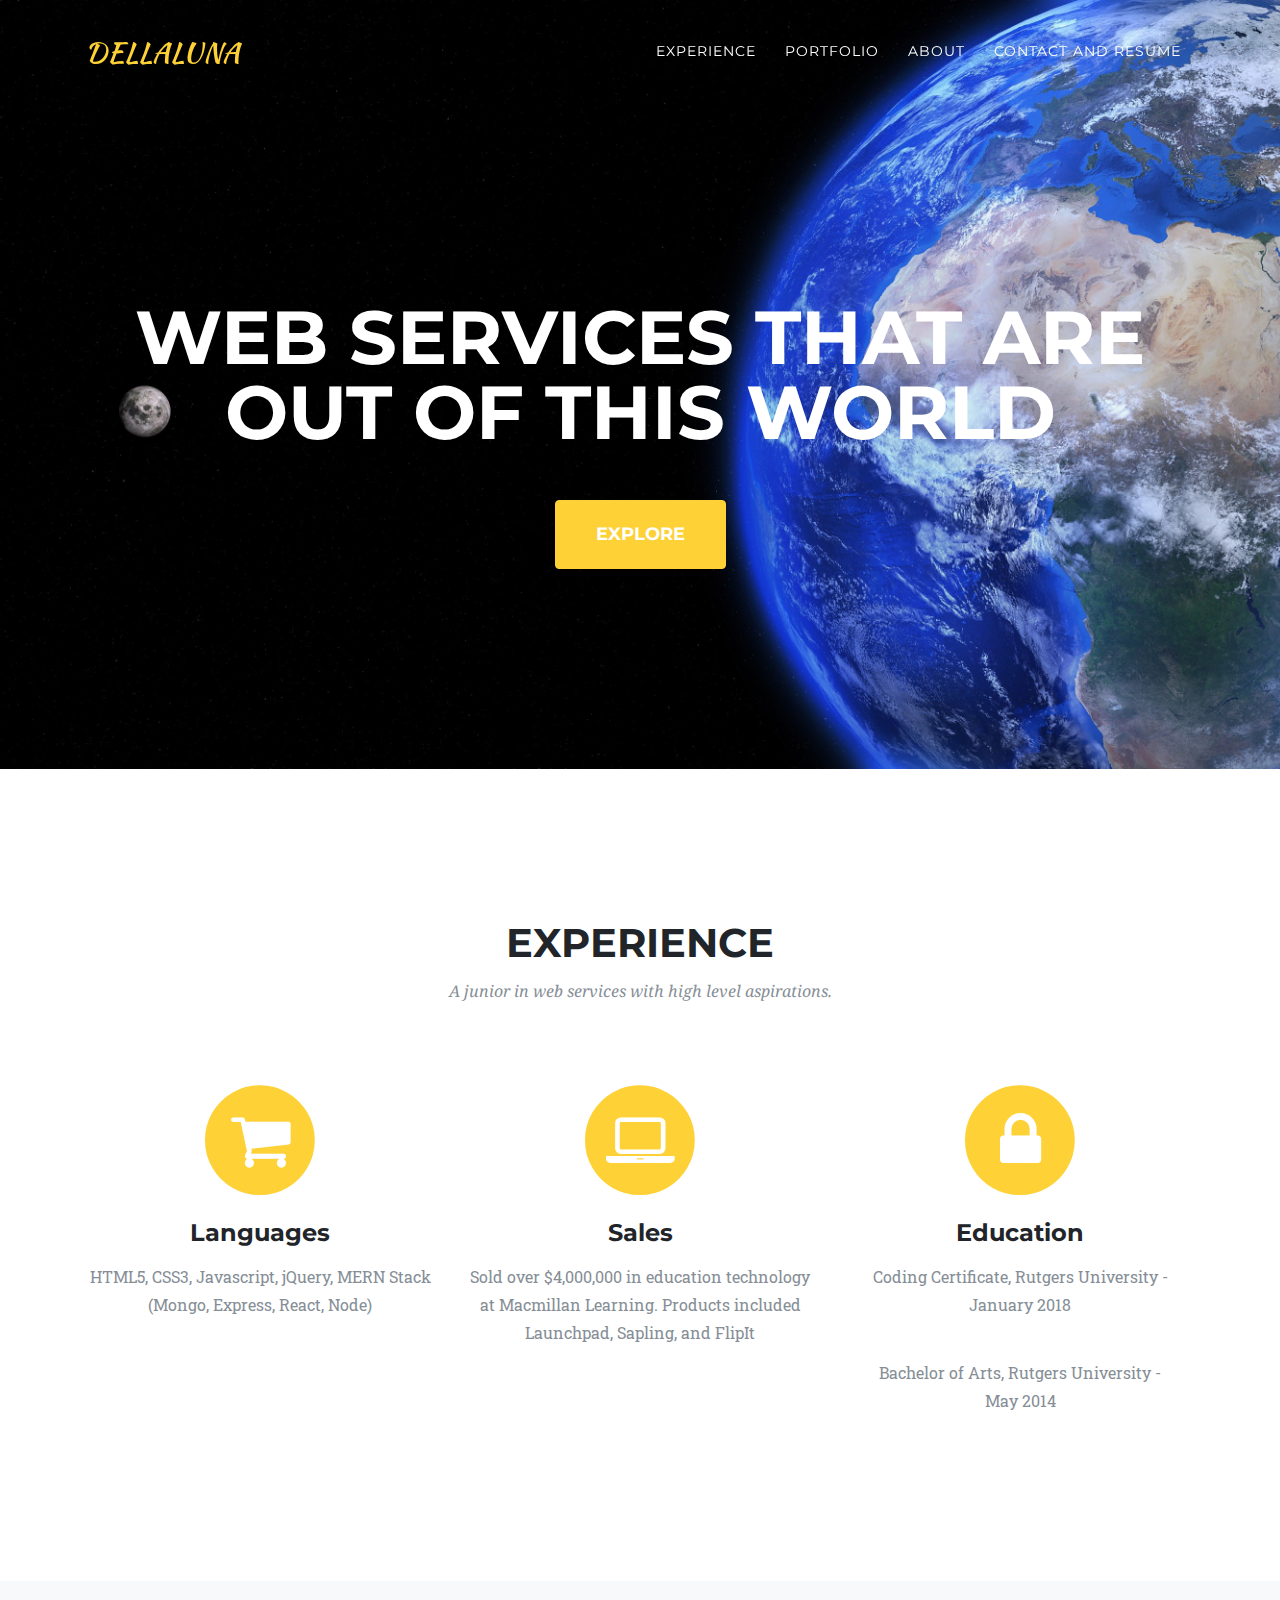
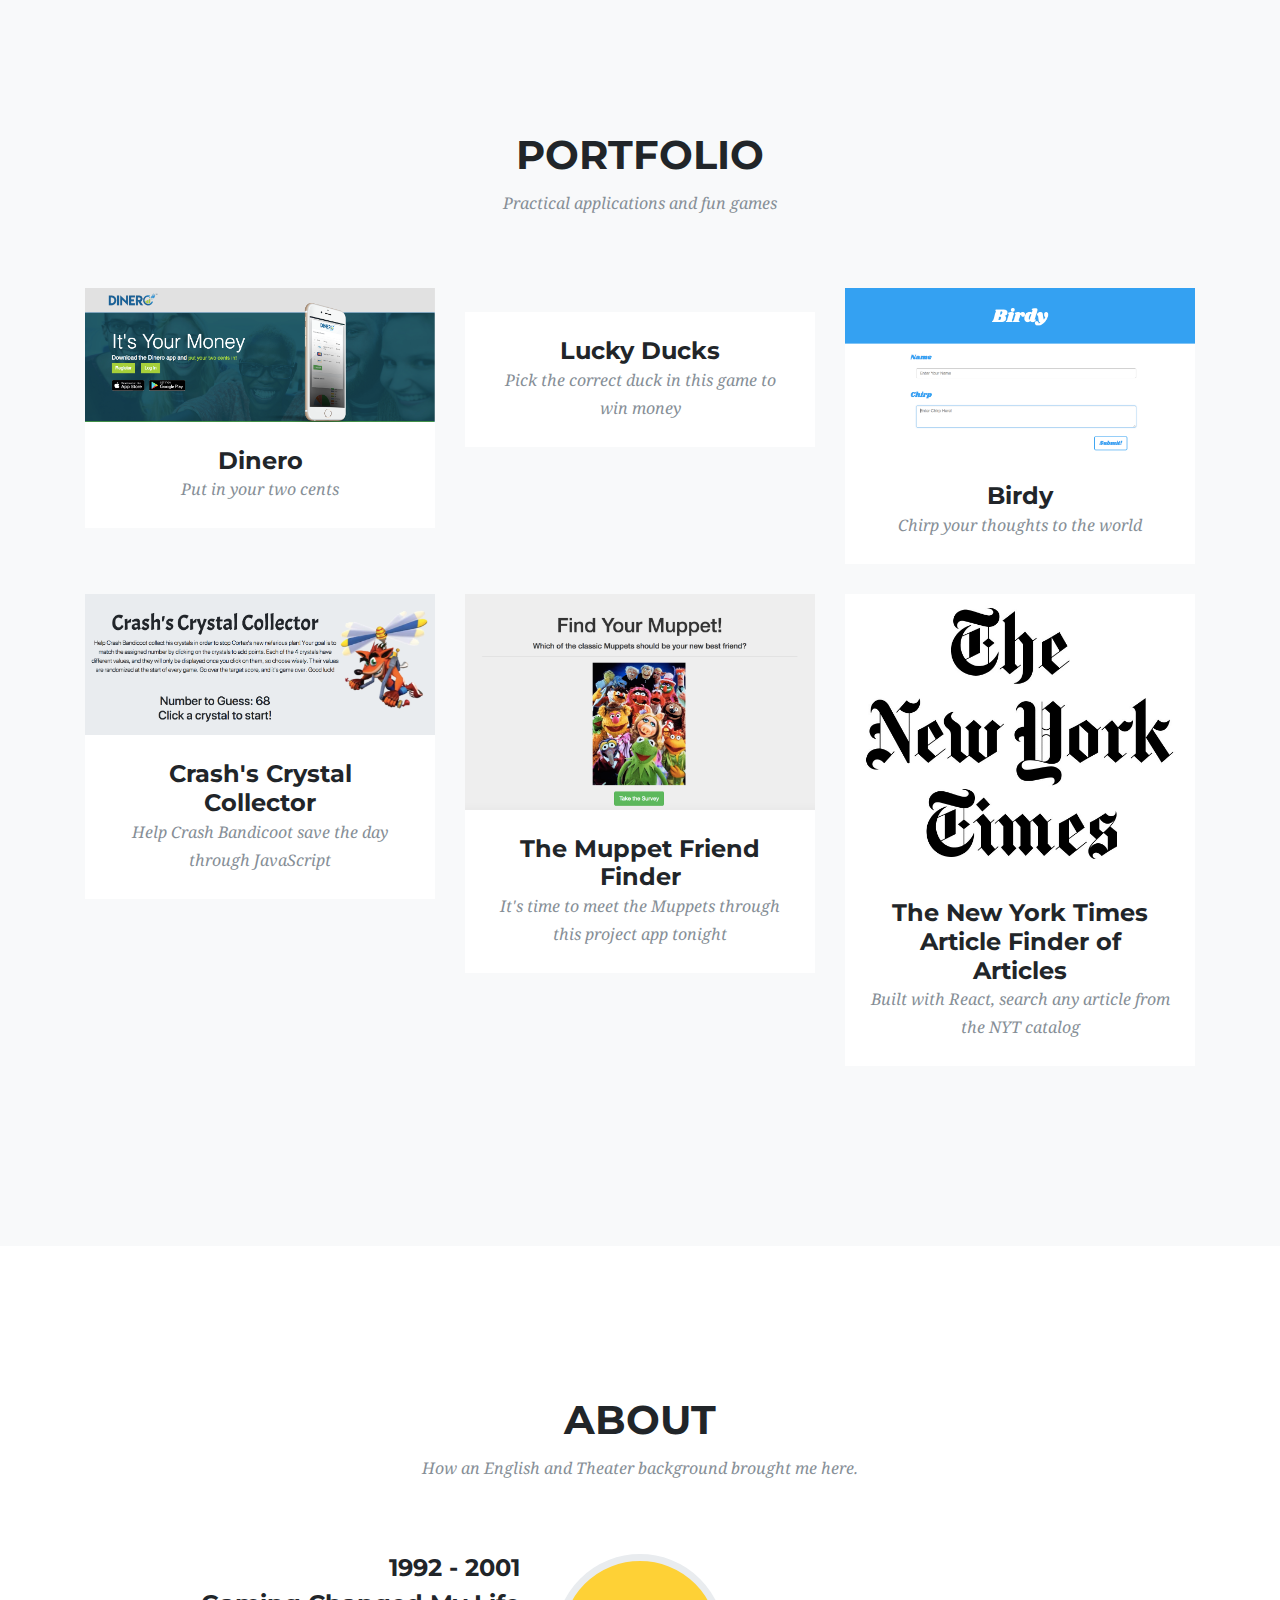
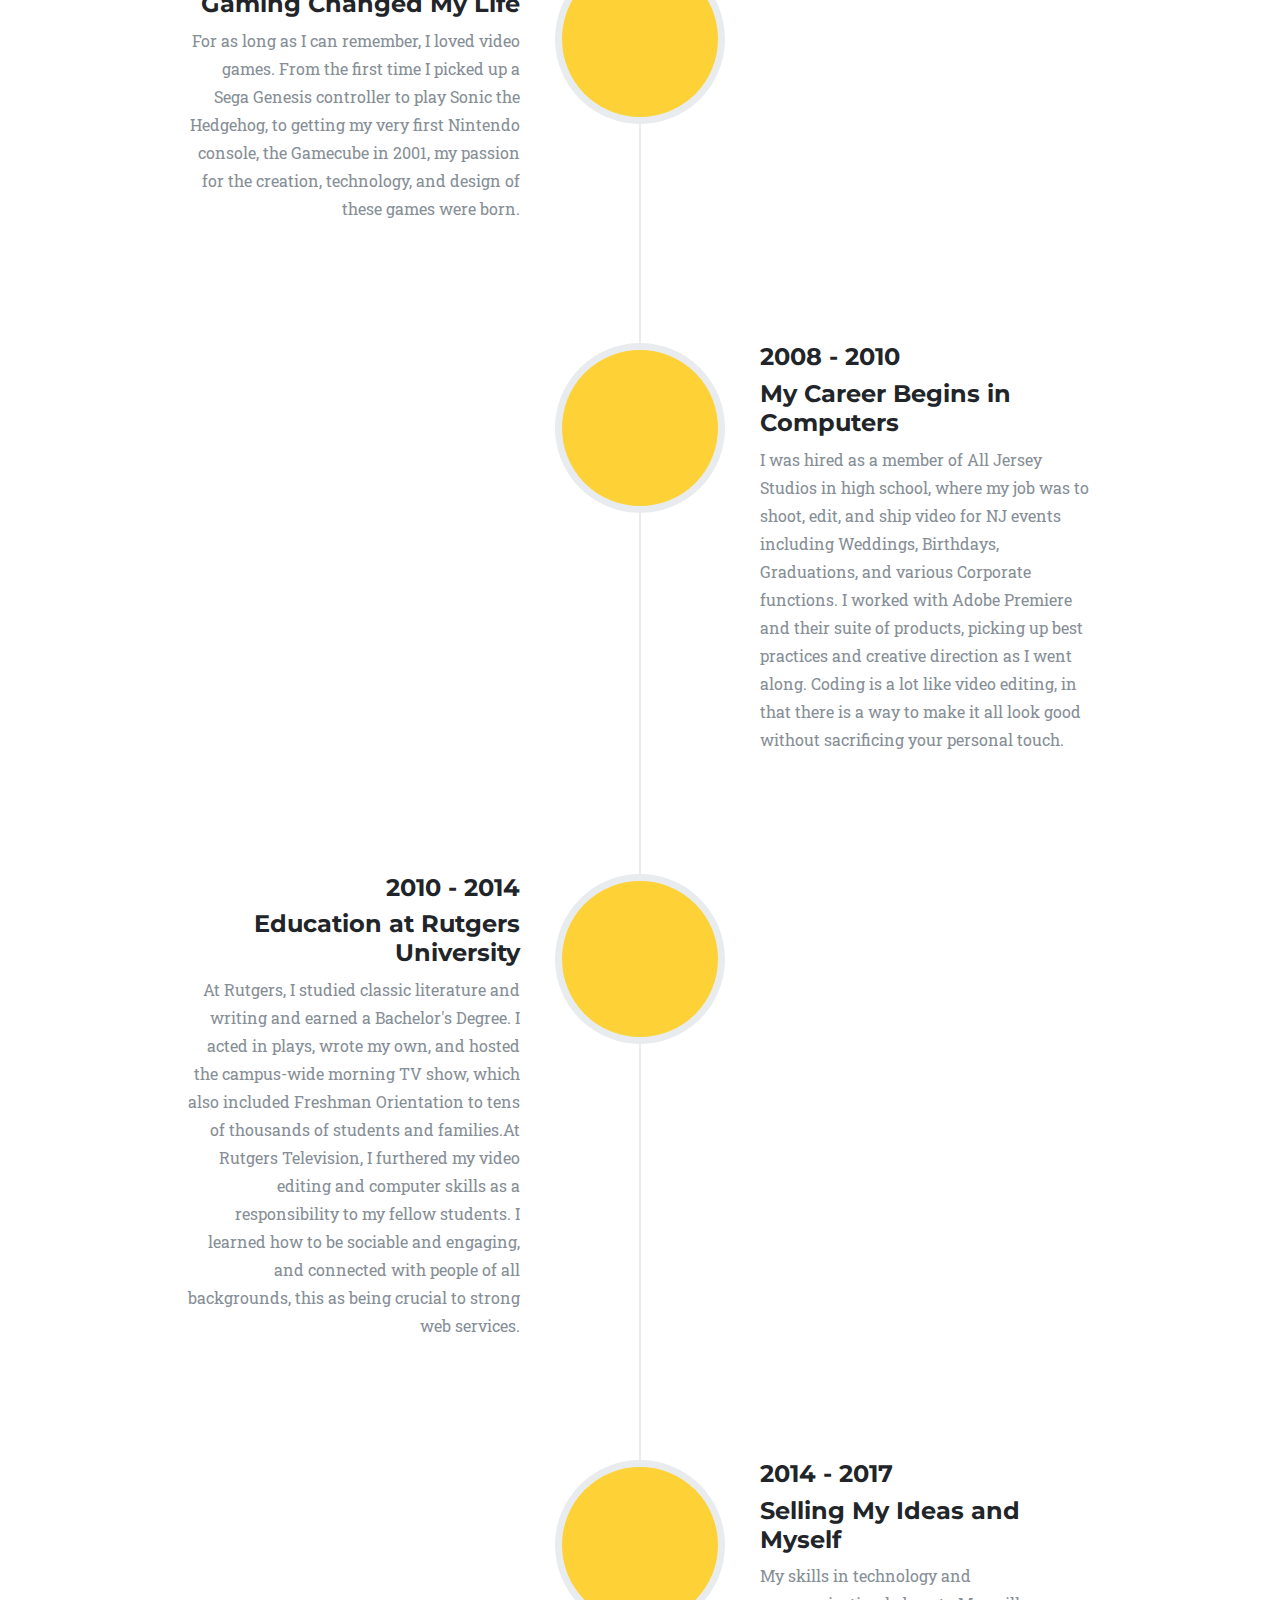
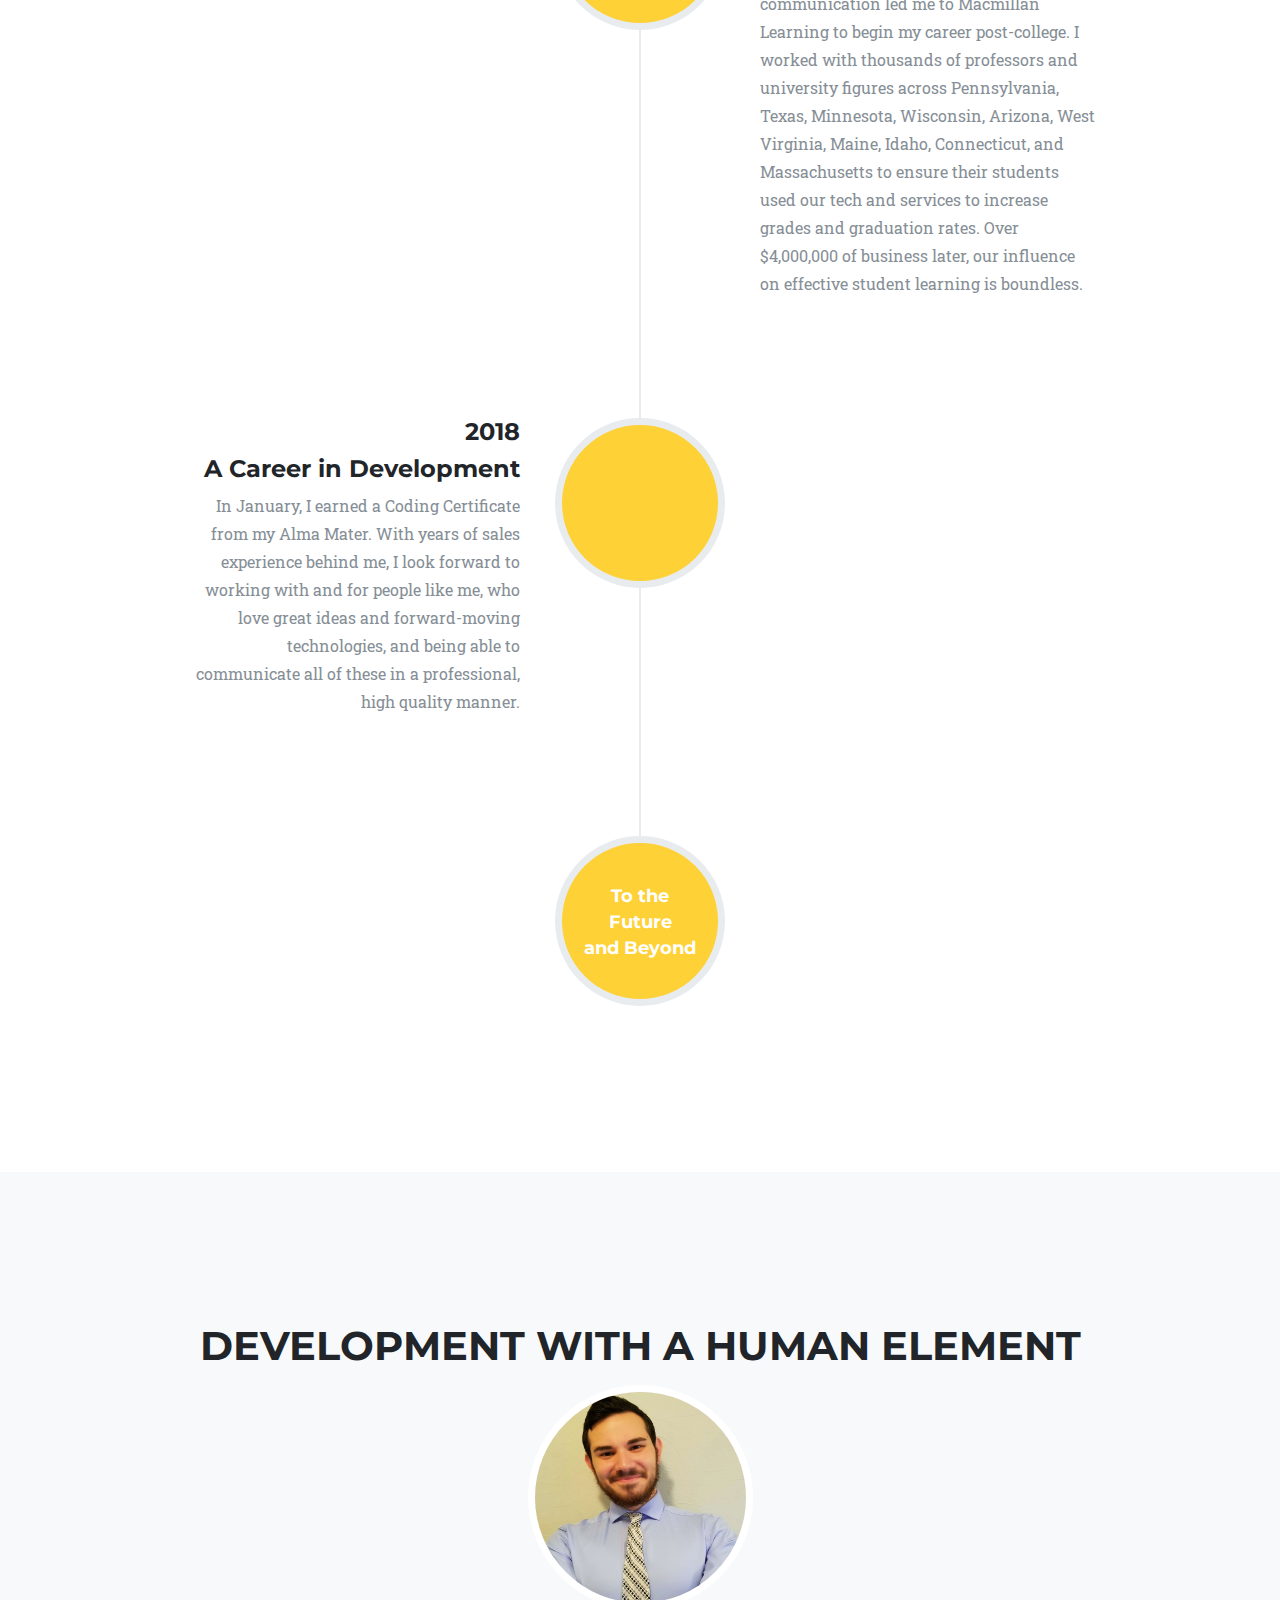
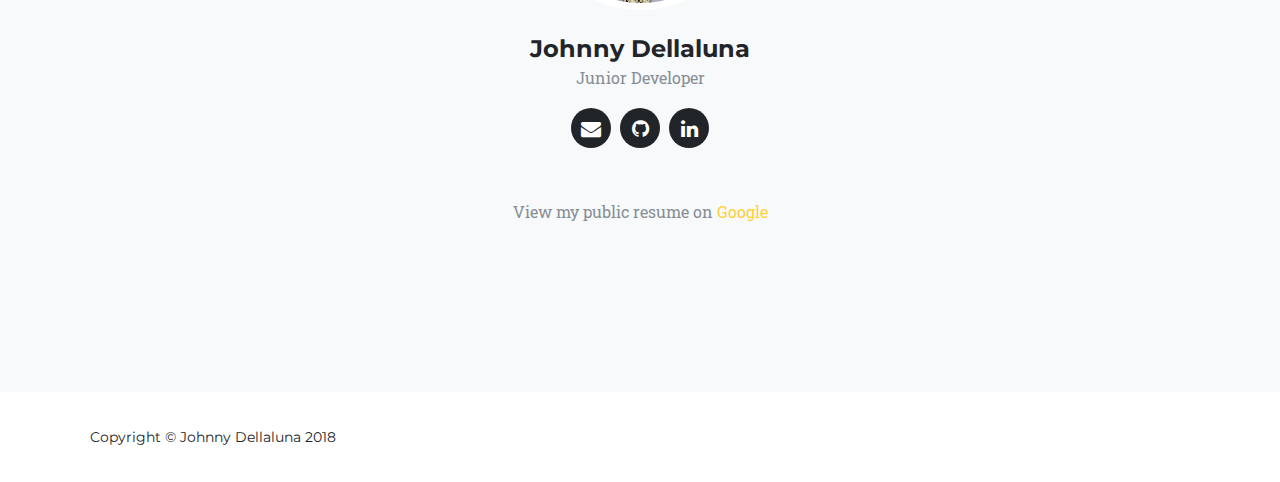
==== commit ed1a78d7: "adding lucky ducks" ====
--- a/index.html
+++ b/index.html
@@ -2,6 +2,16 @@
 <html lang="en">
 
   <head>
+
+    <!-- Global site tag (gtag.js) - Google Analytics -->
+<script async src="https://www.googletagmanager.com/gtag/js?id=UA-112540659-1"></script>
+<script>
+  window.dataLayer = window.dataLayer || [];
+  function gtag(){dataLayer.push(arguments);}
+  gtag('js', new Date());
+
+  gtag('config', 'UA-112540659-1');
+</script>
 
     <meta charset="utf-8">
     <meta name="viewport" content="width=device-width, initial-scale=1, shrink-to-fit=no">
@@ -136,7 +146,7 @@
                   <i class="fa fa-plus fa-3x"></i>
                 </div>
               </div>
-              <img class="img-fluid" src="img/lucky-ducks-preview.png" alt="">
+              <img class="img-fluid" src="img/luckyducks.png" alt="">
             </a>
             <div class="portfolio-caption">
               <h4>Lucky Ducks</h4>
@@ -450,15 +460,15 @@
                   <!-- Project Details Go Here -->
                   <h2 class="text-uppercase">Lucky Ducks</h2>
                   <p class="item-intro text-muted">Pick the correct duck in this game to win money</p>
-                  <img class="img-fluid d-block mx-auto" src="img/lucky-ducks-preview.png" alt="">
+                  <img class="img-fluid d-block mx-auto" src="img/luckyducks.png" alt="">
                   <p>A social experiment of sorts, this game tasks the user to choose one of two versions of the game to play to win money either for themselves or for a charity. What will users pick: more money or better odds?</p>
                   <ul class="list-inline">
                     <li>Date: January 2018</li>
                     <li>Tools: Bootstrap, React, Mongo, Mongoose</li>
                     <li>Github Link: </li>
                   </ul>
-                  <button class="btn btn-primary" type="button">
-                    Coming Soon!</button>
+                  <a href="https://shrouded-lake-34122.herokuapp.com" target="_blank"><button class="btn btn-primary" type="button">
+                    Open</button></a>
                 </div>
               </div>
             </div>
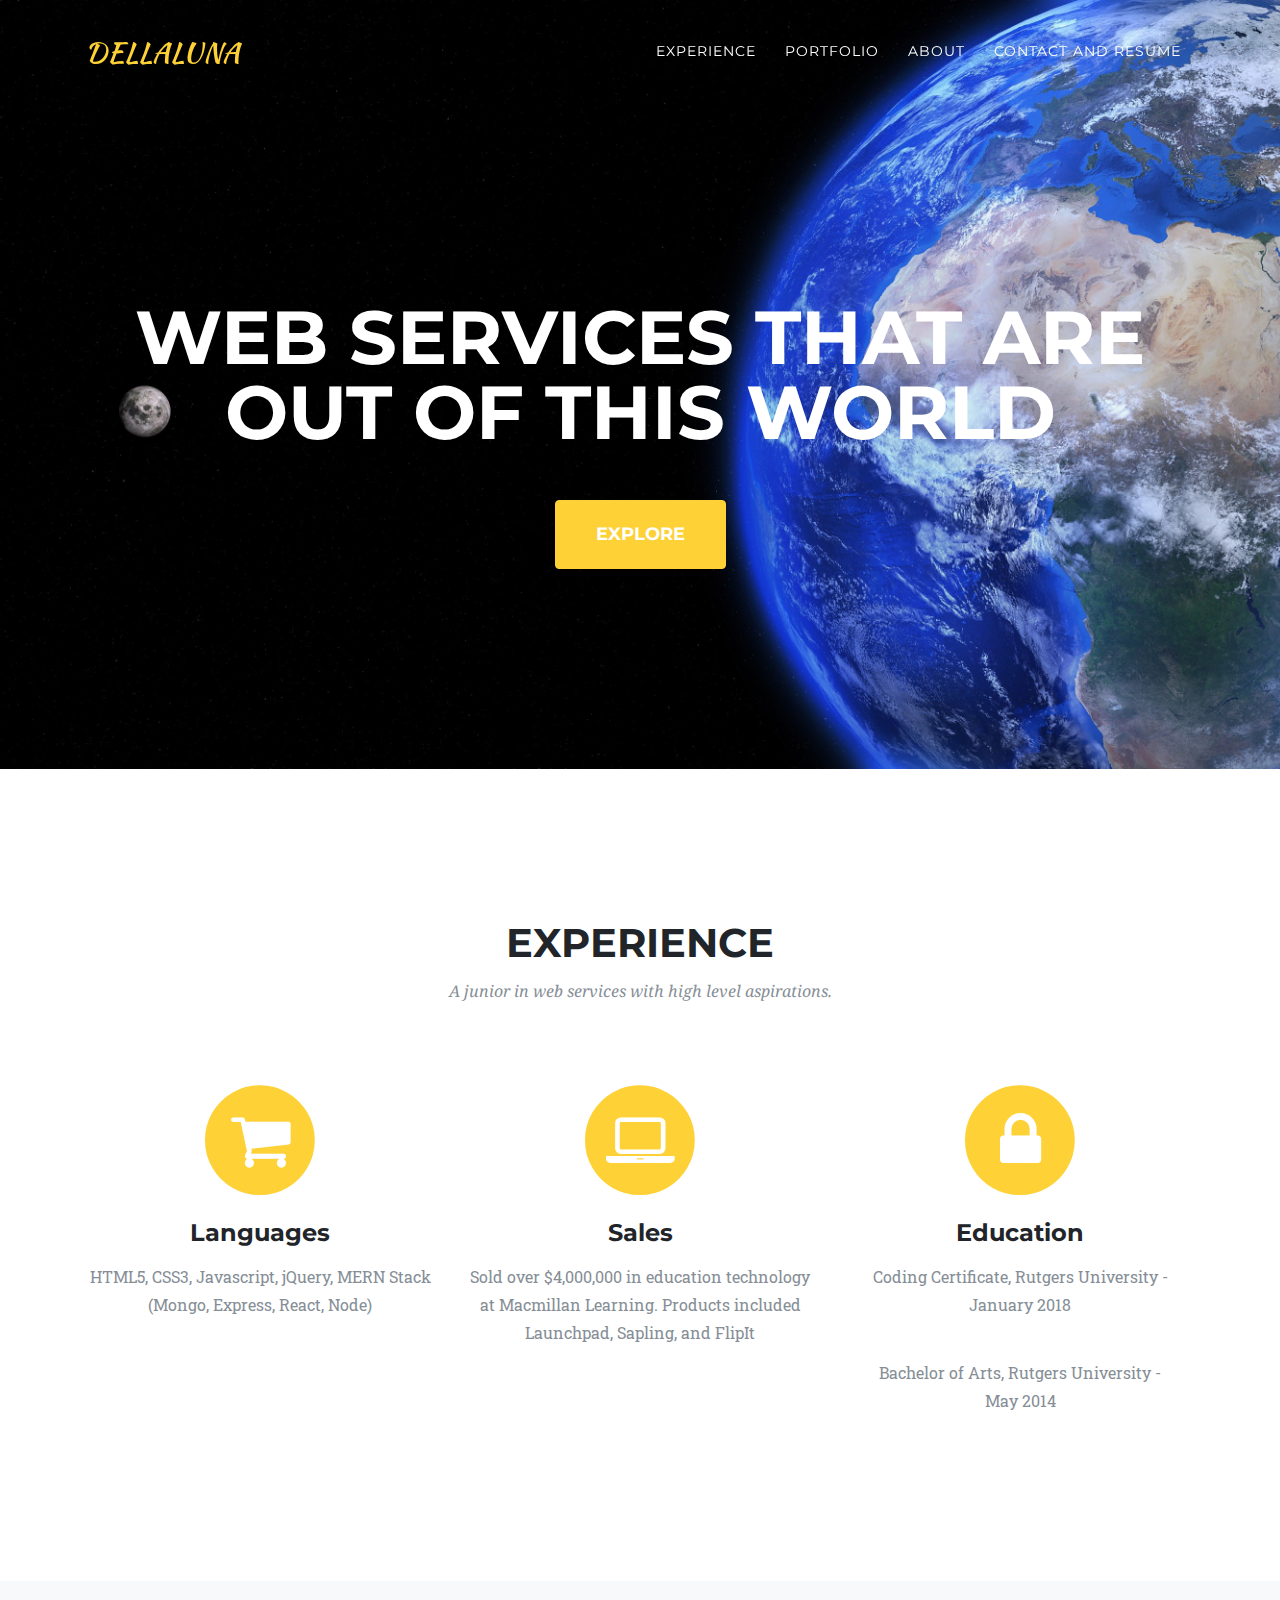
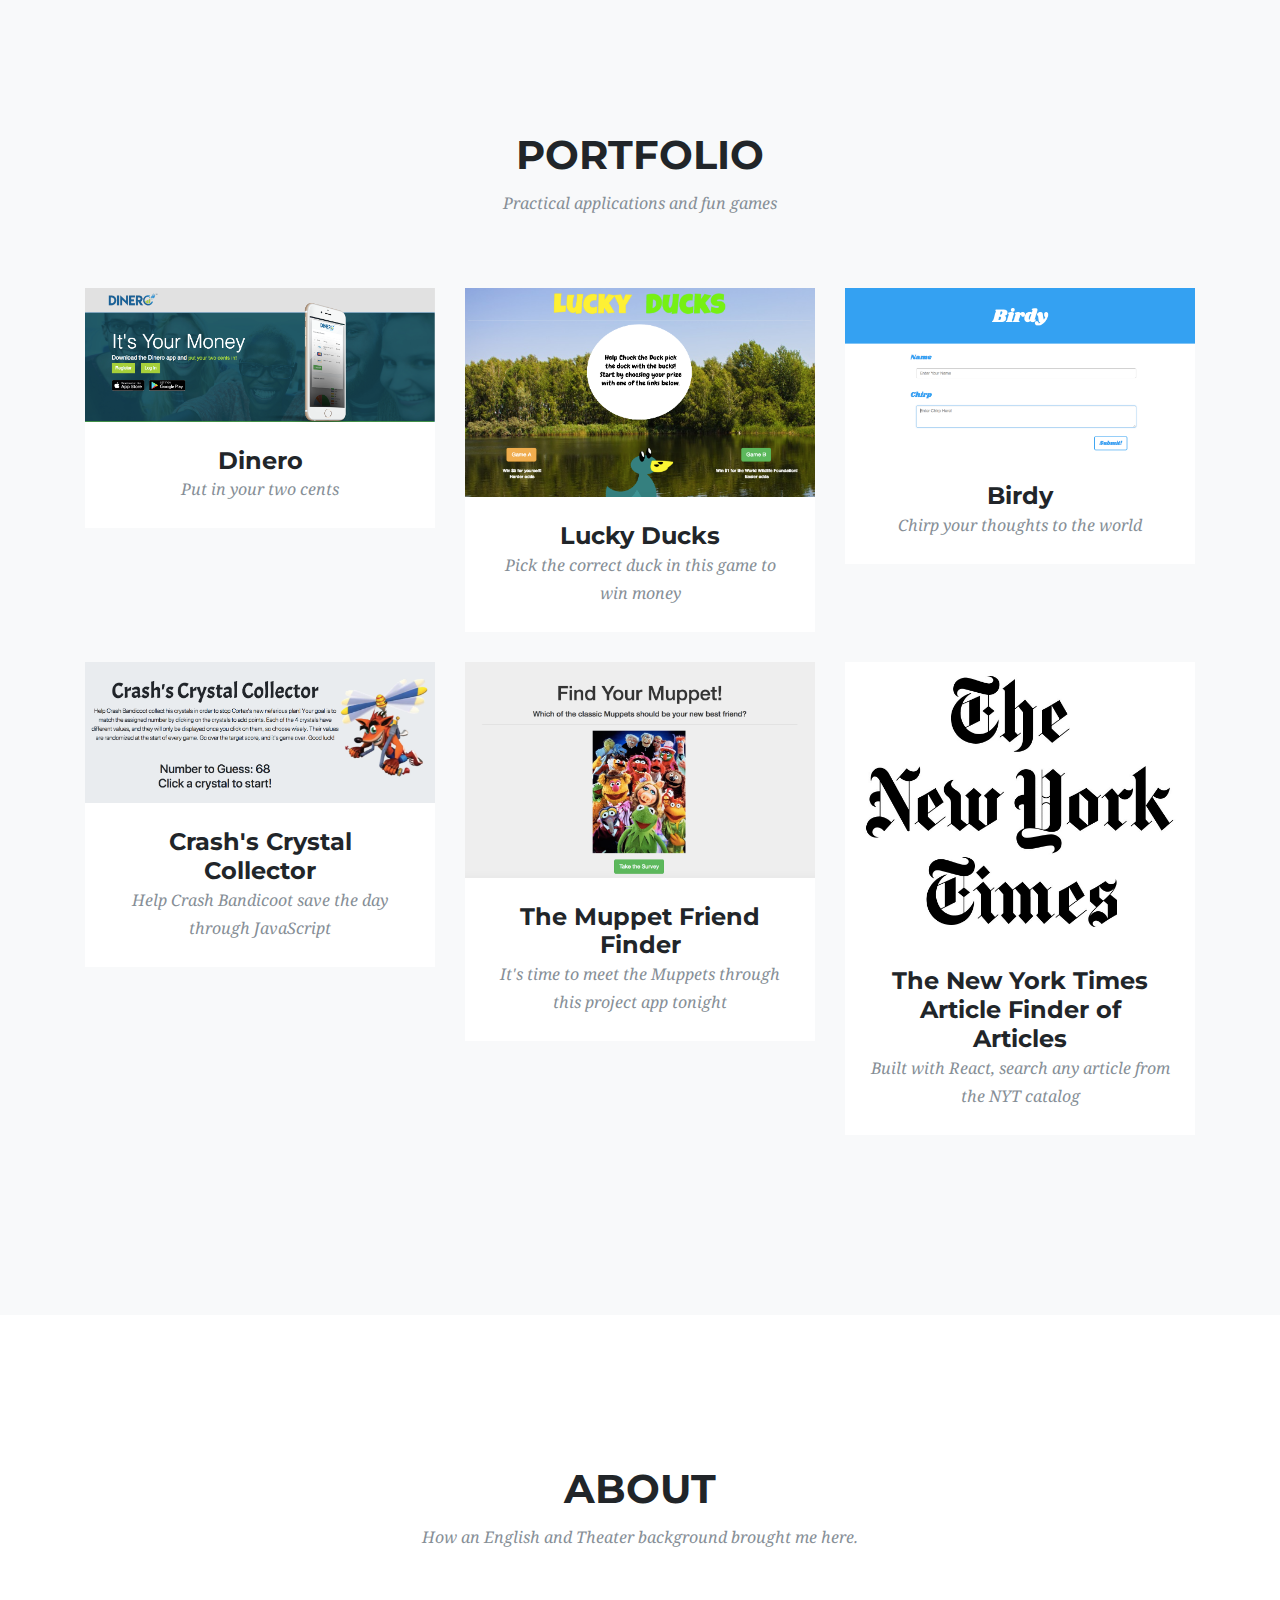
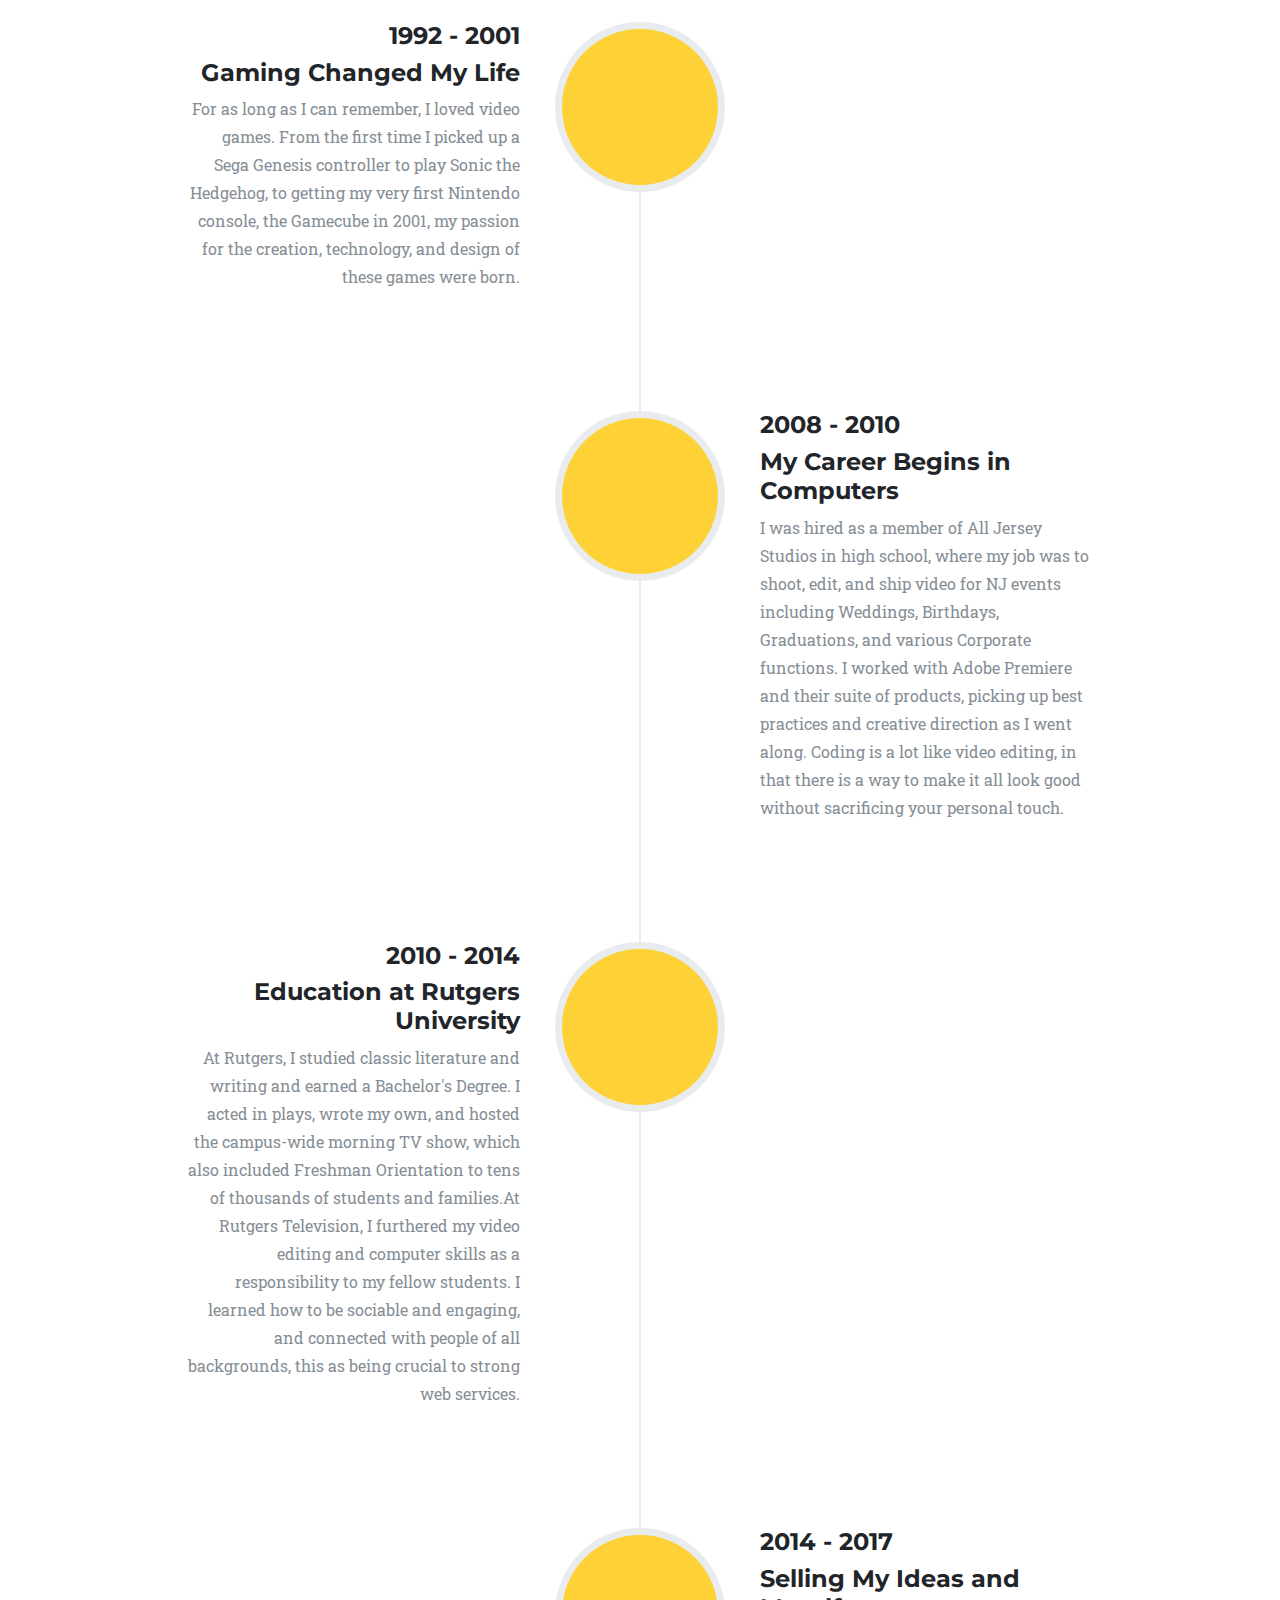
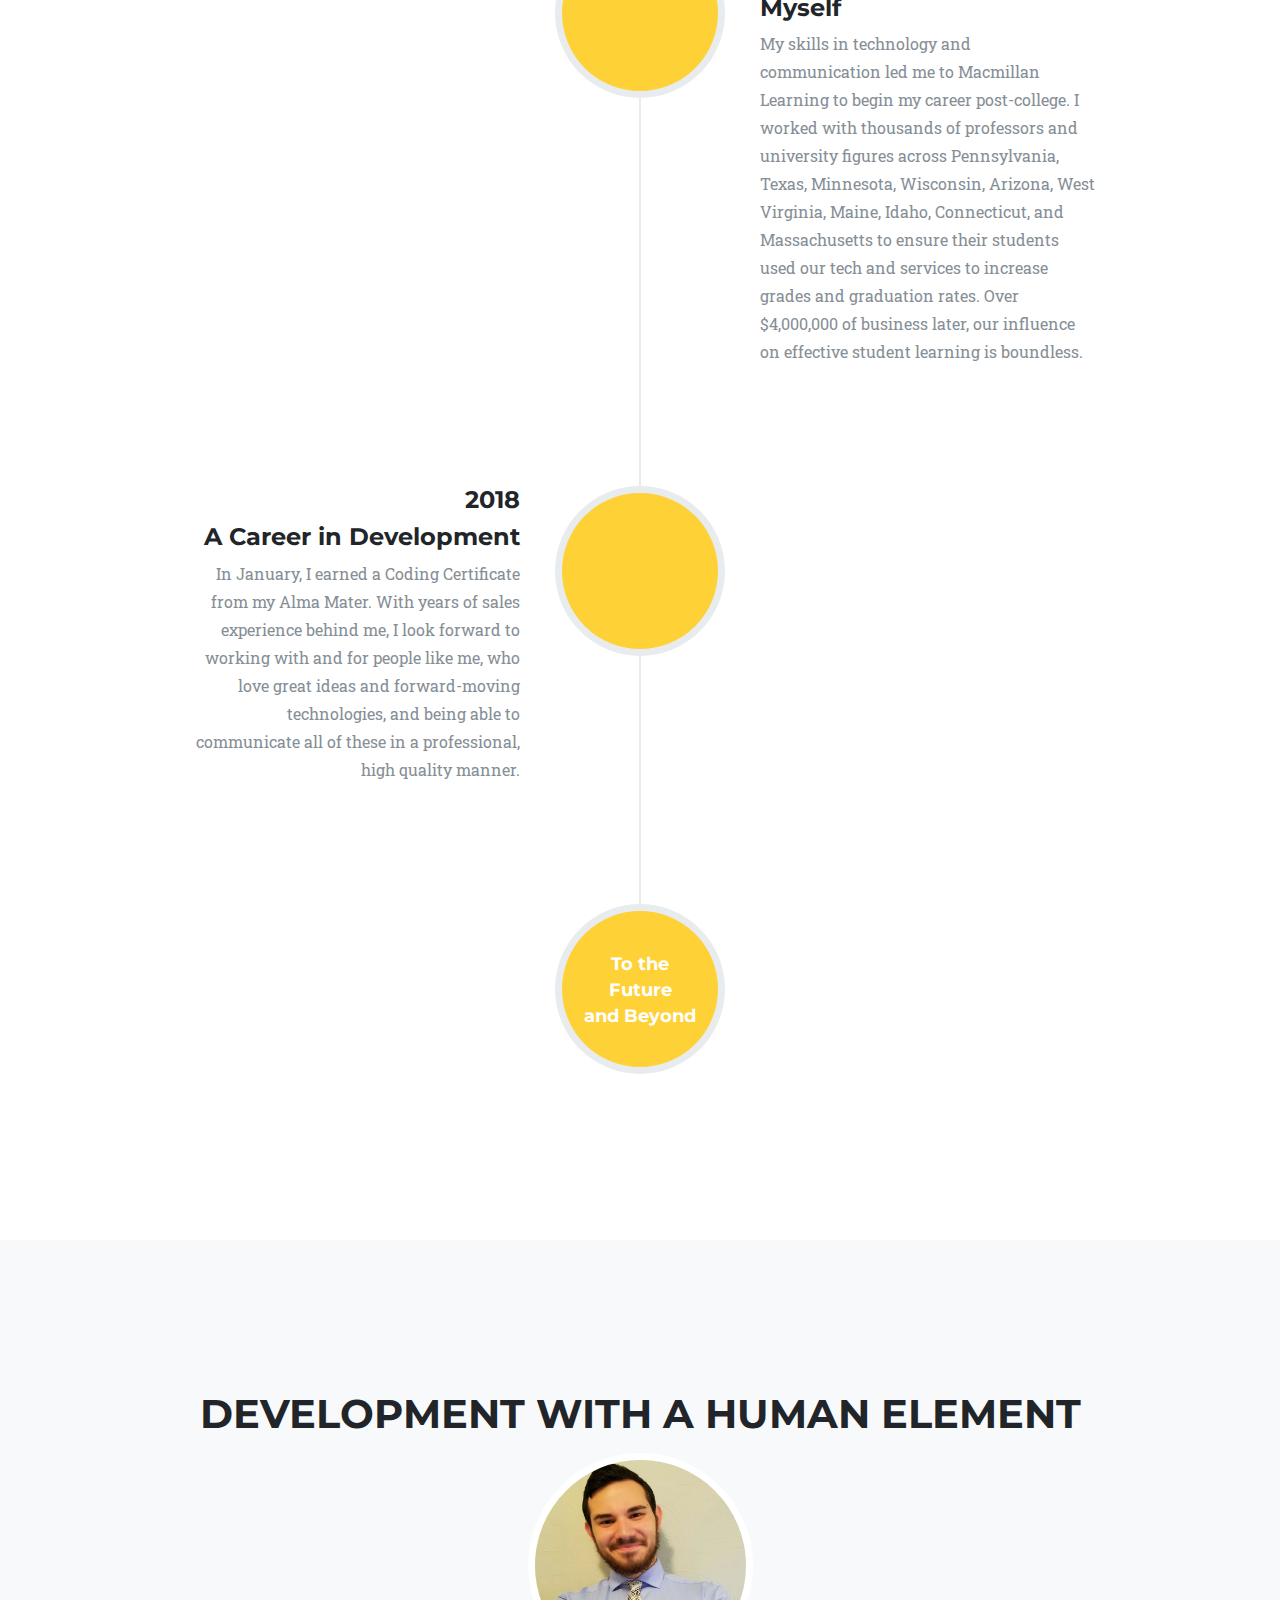
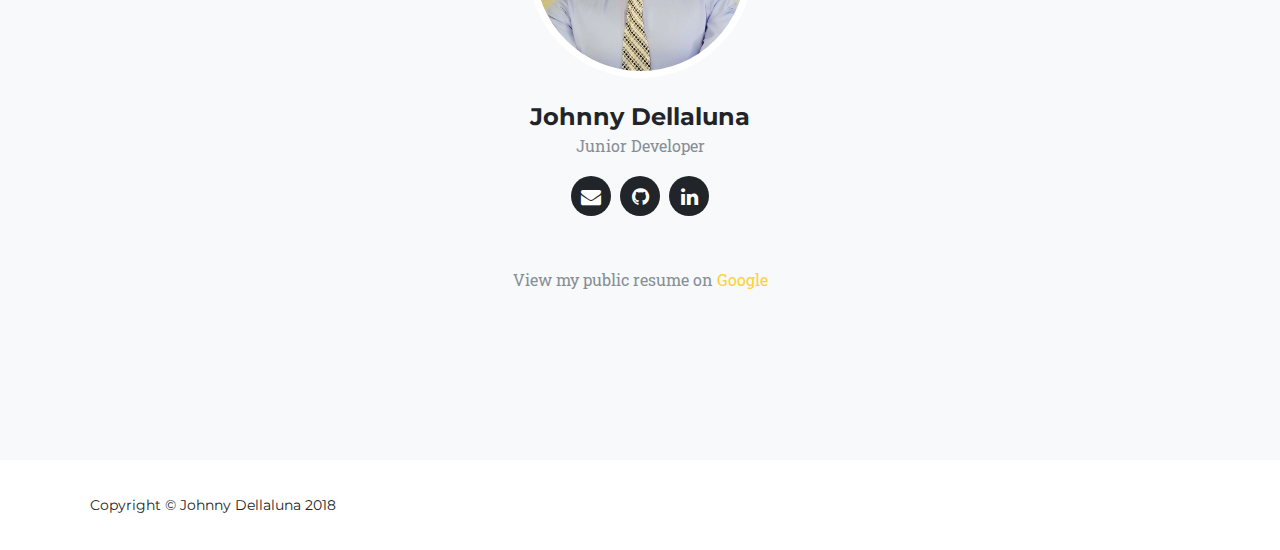
==== commit 586f5b4a: "Add files via upload" ====
--- a/index.html
+++ b/index.html
@@ -459,12 +459,12 @@
                 <div class="modal-body">
                   <!-- Project Details Go Here -->
                   <h2 class="text-uppercase">Lucky Ducks</h2>
-                  <p class="item-intro text-muted">Pick the correct duck in this game to win money</p>
+                  <p class="item-intro text-muted">A real spec-quackular!</p>
                   <img class="img-fluid d-block mx-auto" src="img/luckyducks.png" alt="">
                   <p>A social experiment of sorts, this game tasks the user to choose one of two versions of the game to play to win money either for themselves or for a charity. What will users pick: more money or better odds?</p>
                   <ul class="list-inline">
                     <li>Date: January 2018</li>
-                    <li>Tools: Bootstrap, React, Mongo, Mongoose</li>
+                    <li>Tools: Bootstrap, Node, Express, MySQL, Sequelize, Passport, Nightmare, Lots of Ducks</li>
                     <li>Github Link: </li>
                   </ul>
                   <a href="https://shrouded-lake-34122.herokuapp.com" target="_blank"><button class="btn btn-primary" type="button">
